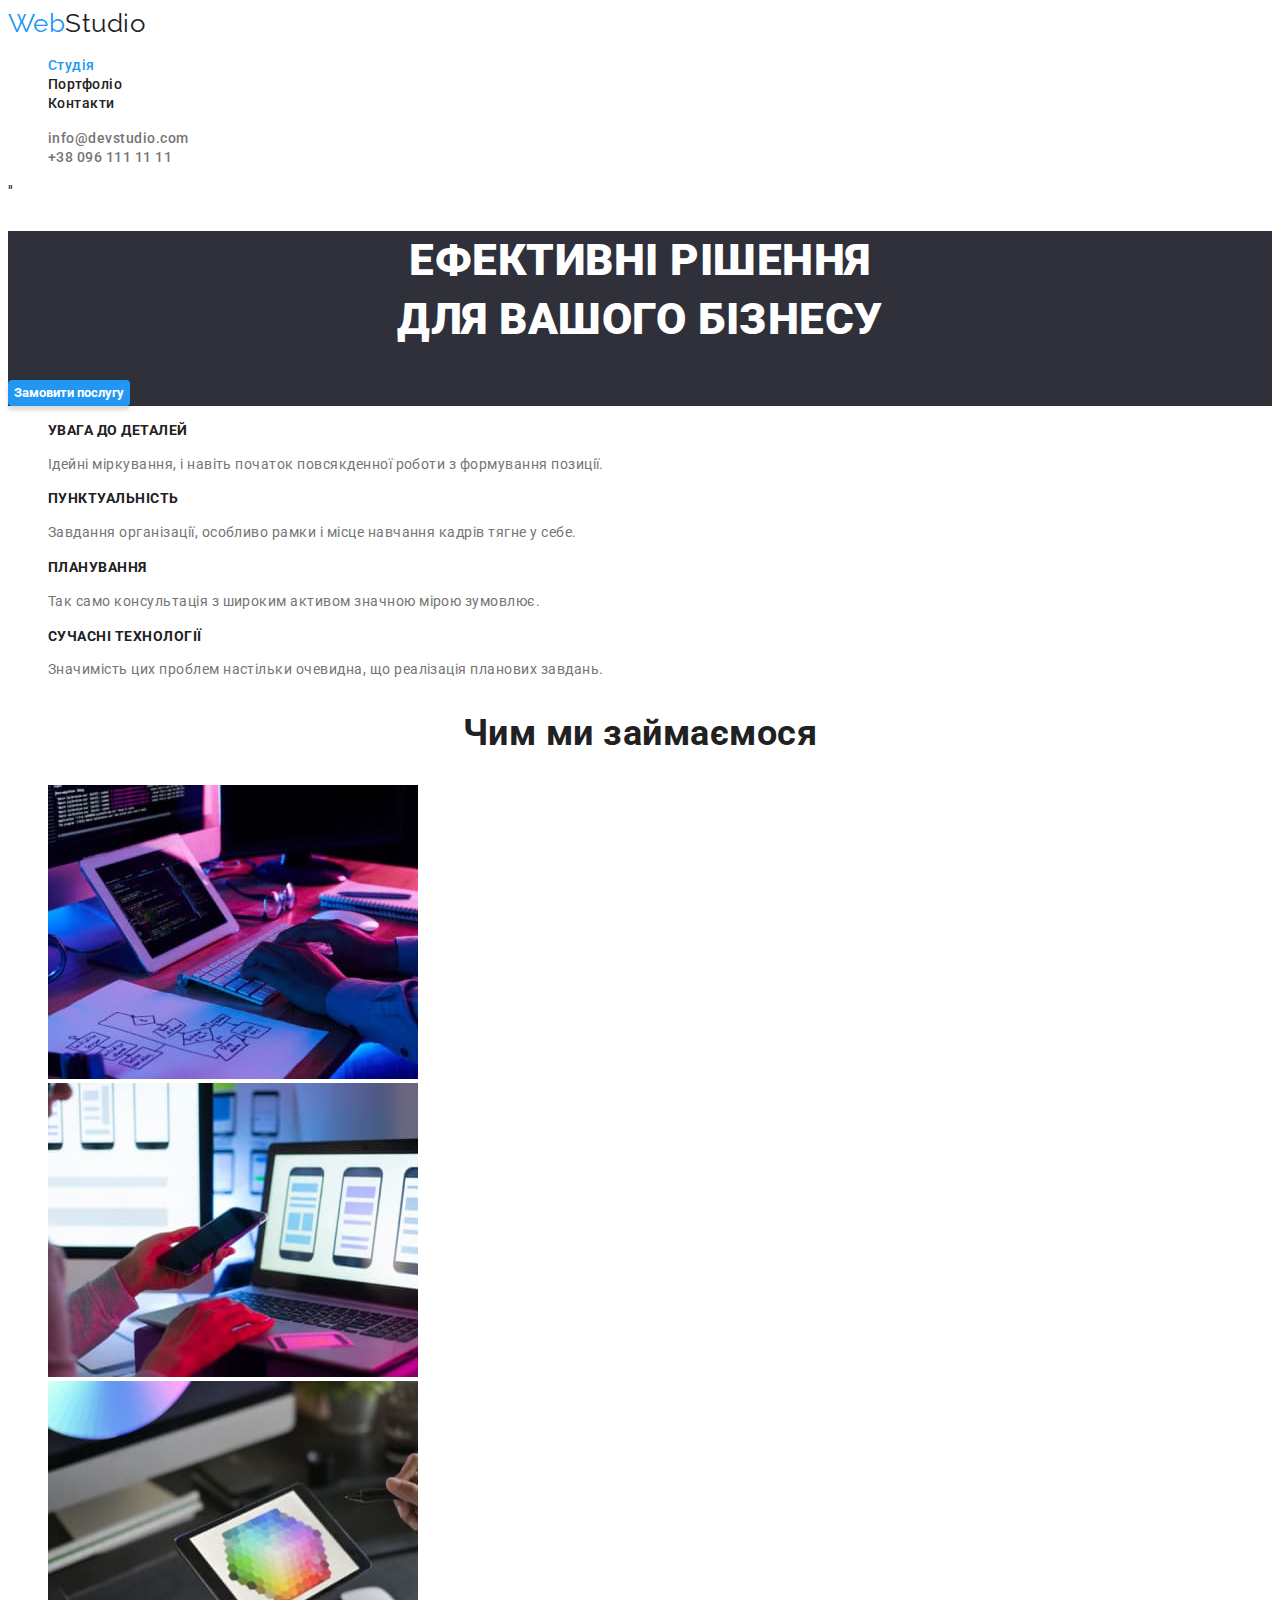
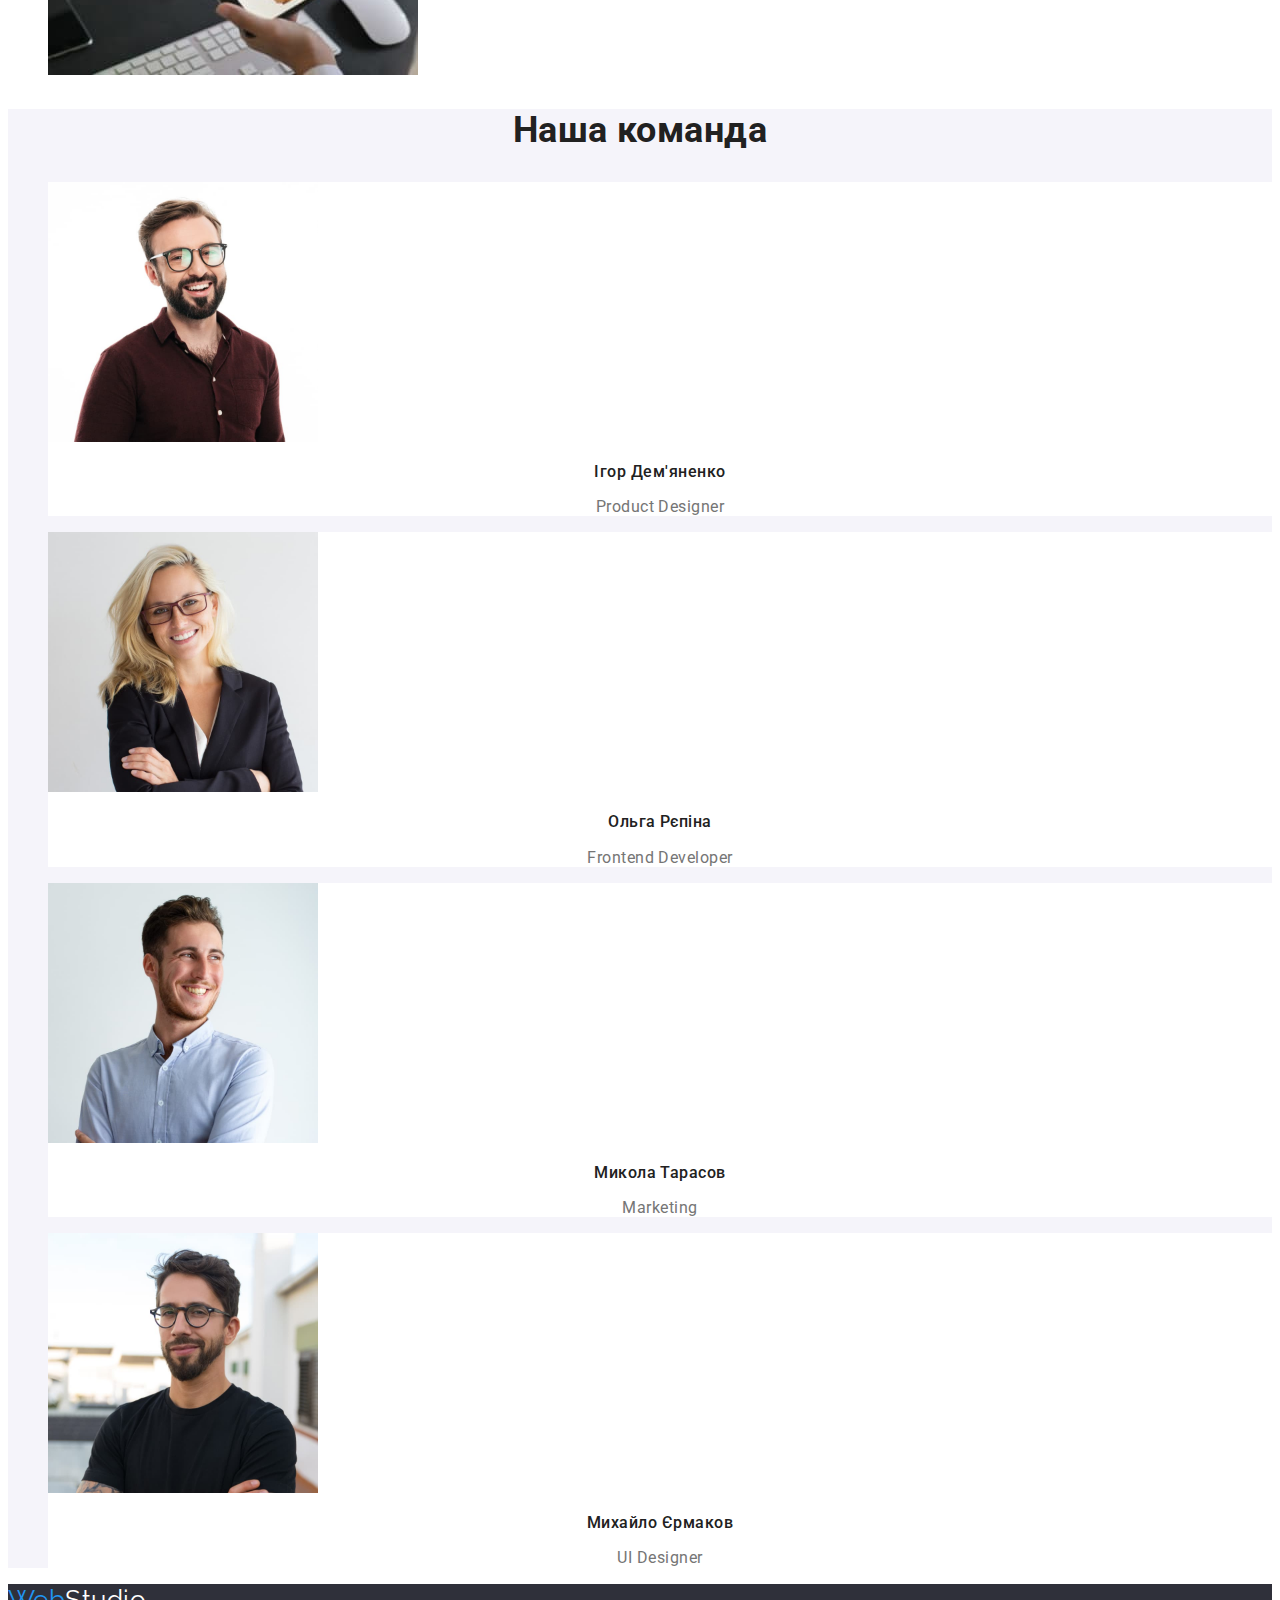
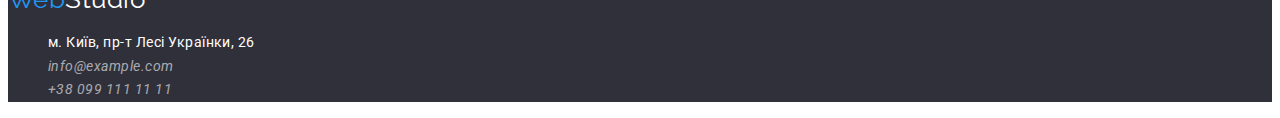
==== index.html @ a00cbc71 "Додає попередньо зроблений проект" ====
<!DOCTYPE html>
<html lang="ua">
<head>
    <meta charset="UTF-8">
    <meta http-equiv="X-UA-Compatible" content="IE=edge">
    <meta name="viewport" content="width=device-width, initial-scale=1.0">
    <title>Document</title>
    <link 
        href="https://fonts.googleapis.com/css2?family=Raleway:wght@700&family=Roboto:wght@400;500;700;900&display=swap" 
        rel="stylesheet">
    <link rel="stylesheet" href="./css/styles.css">
</head>

<body class="page">


    <!--Шапка сайту-->
    <header class="header">

        <nav class="nav">
            <a class="logo" href="./index.html">
                <span class="logo-accent">Web</span>Studio
            </a>

            <ul class="site-nav list">
                <li class="list-item">
                    <a class="link current" href="./index.html">Студія</a>
                </li>
                <li class="list-item">
                    <a class="link" href="./portfolio.html">Портфоліо</a>
                </li >
                <li class="list-item">
                    <a class="link" href="#">Контакти</a>
                </li>
            </ul>
        </nav>


        <ul class="contacts list">
            <li class="list-item"> 
                <a class="link" href="mailto:info@devstudio.com">info@devstudio.com</a> 
            </li>
            <li class="list-item"> 
                <a class="link" href="tel:+380991111111">+38 096 111 11 11</a> 
            </li>
        </ul>

    </header>''


    <!-- Головне -->
    <main>
        

        <!--Ефективні рішення для вашого бізнесу-->
        <section class="main-section">
            <h1 class="main-title">Ефективні рішення<br> 
                для вашого бізнесу
            </h1>
            <button class="button" type="button">Замовити послугу</button>
        </section>

        <!--Наші переваги-->
        <section class="advantages-section">
            <h2 hidden class="section-title">Наші переваги</h2>

            <ul class="advantages-list">
                <li class="list-item">
                    <h3 class="name">УВАГА ДО ДЕТАЛЕЙ</h3>
                    <p class="desc">Ідейні міркування, і навіть початок повсякденної роботи з формування позиції.
                    </p>
                </li>
                <li class="list-item">
                    <h3 class="name">ПУНКТУАЛЬНІСТЬ</h3>
                    <p class="desc">Завдання організації, особливо рамки і місце навчання кадрів тягне у себе.</p>
                </li>
                <li class="list-item">
                    <h3 class="name">ПЛАНУВАННЯ</h3>
                    <p class="desc">Так само консультація з широким активом значною мірою зумовлює.</p>
                </li>
                <li class="list-item">
                    <h3 class="name">СУЧАСНІ ТЕХНОЛОГІЇ</h3>
                    <p class="desc">Значимість цих проблем настільки очевидна, що реалізація планових завдань.</p>
                </li>
            </ul>

        </section>

        <!--Чим ми займаємося-->
        <section class="whatwedo-section">
            <h2 class="section-title">Чим ми займаємося</h2>
            <ul class="list">
                <li class="list-item"> 
                    <img class="img" src="./images/img1.jpg" alt="Руки печатают на клавиатуре" width="370" height="294">
                </li>
                <li class="list-item"> 
                    <img class="img" src="./images/img2.jpg" alt="В руках телефон, ноутбук на столе" width="370" height="294">
                </li>
                <li class="list-item"> 
                    <img class="img" src="./images/img3.jpg" alt="В руках планшет с изображением цветового круга"
                        width="370" height="294">
                </li>
            </ul>
        </section>

        <!--Наша команда-->
        <section class="team-section">
            <h2 class="section-title">Наша команда</h2>
            <ul class="list">
                <li class="list-item">
                    <img class="img" src="./images/img4.jpg" alt="Мужчина в рубашке и очках" width="270" height="260">
                    <h3 class="team-name">Ігор Дем'яненко</h3>
                    <p class="team-position" lang="en">Product Designer</p>
                </li>
                <li class="list-item">
                    <img class="img" src="./images/img5.jpg" alt="Девушка со светлыми волосами, в очках" width="270" height="260">
                    <h3 class="team-name">Ольга Рєпіна</h3>
                    <p class="team-position" lang="en">Frontend Developer</p>
                </li>
                <li class="list-item">
                    <img class="img" src="./images/img6.jpg" alt="Мужчина в светлой рубашке" width="270" height="260">
                    <h3 class="team-name">Микола Тарасов</h3>
                    <p class="team-position" lang="en">Marketing</p>
                </li>
                <li class="list-item">
                    <img class="img" src="./images/img7.jpg" alt="Мужчина с бородой, в черной футболке, в очках"
                        width="270" height="260">
                    <h3 class="team-name">Михайло Єрмаков</h3>
                    <p class="team-position" lang="en">UI Designer</p>
                </li>
            </ul>
        </section>
    </main>

    <!-- Підвал -->
    <footer class="footer">
        <a class="logo" href="./index.html">
            <span class="logo-accent">Web</span>Studio
        </a>
        <address class="contacts-address">
            <ul class="list">
                <li class="list-item">
                    <a class="link map" href="https://goo.gl/maps/CPtrU1FHBa2aNyZL9" target="_blank" rel="noopener noreferrer">м. Київ, пр-т Лесі Українки, 26
                    </a> 
                </li>
                <li class="list-item">
                    <a class="link contact" href="mailto:info@example.com">info@example.com </a> 
                </li>
                <li class="list-item">
                    <a class="link contact" href="tel:+380991111111">+38 099 111 11 11 </a>
                </li>
            </ul>
        </address>

    </footer>

</body>

</html>
---- css/styles.css ----
/* Загальні налаштування */
:root {
    --primary-text-color: #757575;
    --title-text-color: #212121;
    --accent-color: #2196F3;
    --white-color: #ffffff;
    --white-color-transparent: rgba(255, 255, 255, 0.6);
    --primary-bg-color: #ffffff;
    --secondary-bg-color: #2F303A;
    --tertiary-bg-color: #F5F4FA;

}

body {
    background-color: var(--white-color);
    color: var(--title-text-color);
    
    font-family: Roboto, sans-serif;
    letter-spacing: 0.03em;

}

ul {
    list-style: none;
}

/* Шапка сайту */

    /* Лого */
.logo-accent {
    color: var(--accent-color);
    font-family: Raleway, sans-serif;
    font-size: 26px;
    line-height: 1.2;
    text-decoration: none;
}

.nav .logo {
    color: var(--title-text-color);
    font-family: Raleway, sans-serif;
    font-size: 26px;
    line-height: 1.2;    
    text-decoration: none;
}

.footer .logo {
    color: var(--white-color);
    font-family: Raleway, sans-serif;
    font-size: 26px;
    line-height: 1.2;
    text-decoration: none;
}

    /* Посилання */
.site-nav .link.current {
    color: var(--accent-color);
}

.site-nav .link {
    color: var(--title-text-color);

    font-weight: 500;
    font-size: 14px;
    line-height: 1.14;
    text-decoration: none;
}

.contacts .link {
    color: var(--primary-text-color);

    font-weight: 500;
    font-size: 14px;
    line-height: 1.14;
    text-decoration: none;
}

.site-nav .link:hover,
.site-nav .link:focus {
    color: var(--accent-color);

    font-weight: 500;
    font-size: 14px;
    line-height: 1.14;
    text-decoration: none;
}

.contacts .link:hover,
.contacts .link:focus {
    color: var(--accent-color);

    font-weight: 500;
    font-size: 14px;
    line-height: 1.14;
    text-decoration: none;
}


/* Головне */
    
    /* Секція: Ефективні рішення для вашого бізнесу */
.main-section {
    background-color: var(--secondary-bg-color);
}

.main-title {
    color: var(--white-color);
    font-weight: 900;
    font-size: 44px;
    line-height: 1.36;

    text-align: center;
    text-transform: uppercase;
}

        /* Кнопка */
.main-section .button{
    color: var(--white-color);
    background-color: var(--accent-color);
    font-weight: 700;
    line-height: 1.8;
    font-family: inherit;
    
    text-align: center;
    box-shadow: 0px 4px 4px rgba(0, 0, 0, 0.15);
    border: none;
    border-radius: 4px;
}

    /* Заголовки секцій */
.section-title {
    color: var(--title-text-color);
    font-weight: 700;
    font-size: 36px;
    line-height: 1.2;
    text-align: center;

}


/* Секція: Наші переваги */
.advantages-list .name {
    color: var(--title-text-color);
    font-weight: 700;
    font-size: 14px;
    line-height: 1.2;
    text-transform: uppercase;

}

.advantages-list .desc {
    color: var(--primary-text-color);
    font-size: 14px;
    line-height: 1.7;
}

/* Секція: Наша команда */

.team-section {
    background-color: var(--tertiary-bg-color);
}

.team-section .list-item {
    background-color: var(--white-color);
}

.team-name {
    color: var(--title-text-color);
    font-weight: 500;
    font-size: 16px;
    line-height: 1.2; 
    text-align: center;
}

.team-position {
    color: var(--primary-text-color);
    line-height: 1.2;   
    text-align: center;
}

/* Підвал */

.footer {
    background-color: var(--secondary-bg-color);
}


/* Ссылки. Підвал*/

.contacts-address .link.map {
    color: var(--white-color);
    font-style: normal;
    font-size: 14px;
    line-height: 1.7;
    text-decoration: none;
}

.contacts-address .link.map:hover,
.contacts-address .link.map:focus {
    color: var(--accent-color);
    font-style: normal;
    font-size: 14px;
    line-height: 1.7;
    text-decoration: none;
}

.contacts-address .link.contact {
    color: var(--white-color-transparent);
    font-size: 14px;
    line-height: 1.7;
    text-decoration: none;
}

.contacts-address .link.contact:hover,
.contacts-address .link.contact:focus {
    color: var(--accent-color);
    font-size: 14px;
    line-height: 1.7;
    text-decoration: none;
}


/* варіант оформлення посилань

.site-nav .link.current {
    color: var(--accent-color);
}
 
.link.primary {
    color: var(--title-text-color);
}

.link.secondary {
    color: var(--white-color);
}

.link.primary:hover,
.link.primary:focus {
    color: var(--accent-color);
}

.link.secondary:hover,
.link.secondary:focus {
    color: var(--accent-color);
} */


/* Портфоліо */
.filters-list .button {
    color: var(--title-text-color);
    background-color: var(--tertiary-bg-color);
    font-weight: 500;
    line-height: 1.6;
    text-align: center;
    font-family: inherit;
    
    border: none;
    border-radius: 4px;
}
.filters-list .button:hover,
.filters-list .button:focus {
    color: var(--white-color);
    background-color: var(--accent-color);
    font-weight: 500;
    line-height: 1.6;
    text-align: center;
    font-family: inherit;

    border: none;
    border-radius: 4px;
    box-shadow: 0px 3px 1px rgba(0, 0, 0, 0.1), 0px 1px 2px rgba(0, 0, 0, 0.08), 0px 2px 2px rgba(0, 0, 0, 0.12);
}

.projects-list .link {
    text-decoration: none;
}
.projects-list .name {
    color: var(--title-text-color);
    font-weight: 700;
    font-size: 18px;
    line-height: 2;
    letter-spacing: 0.06em;
}

.projects-list .text {
    color: var(--primary-text-color);
    line-height: 1.9;
}
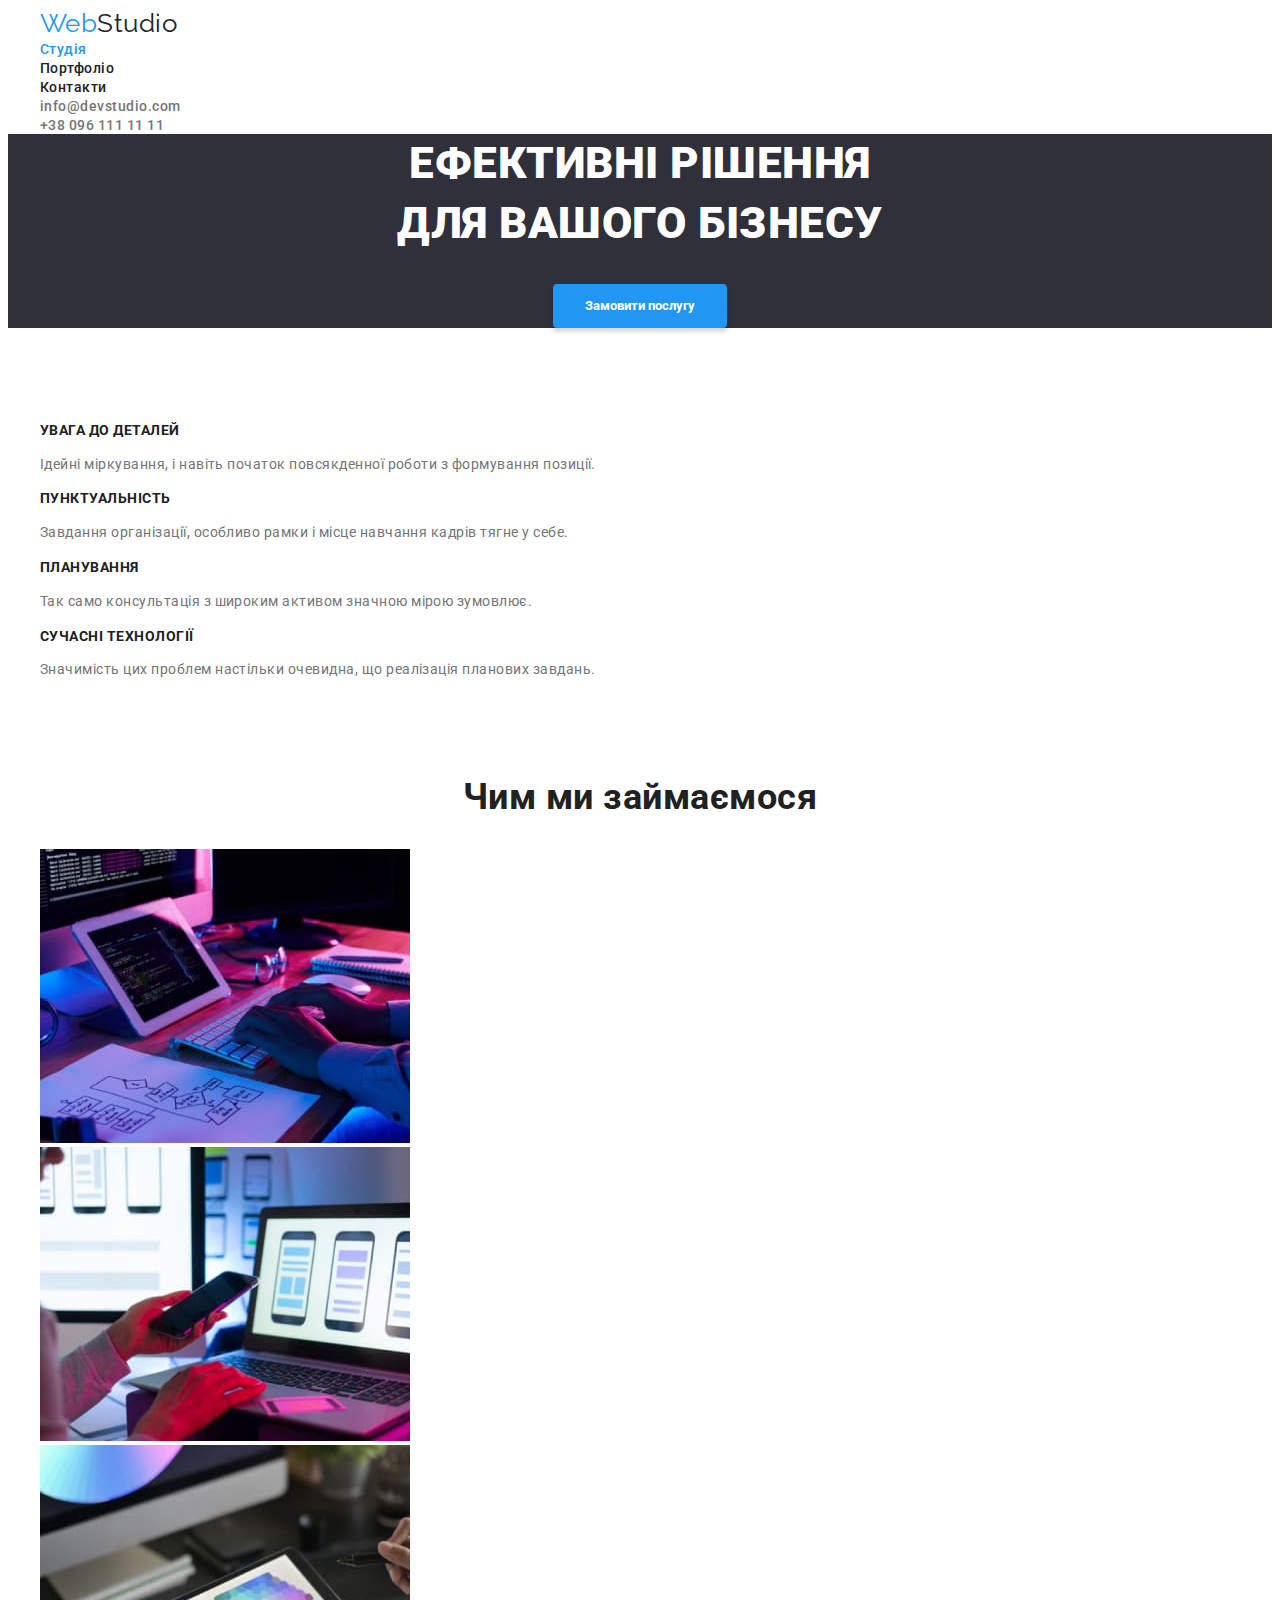
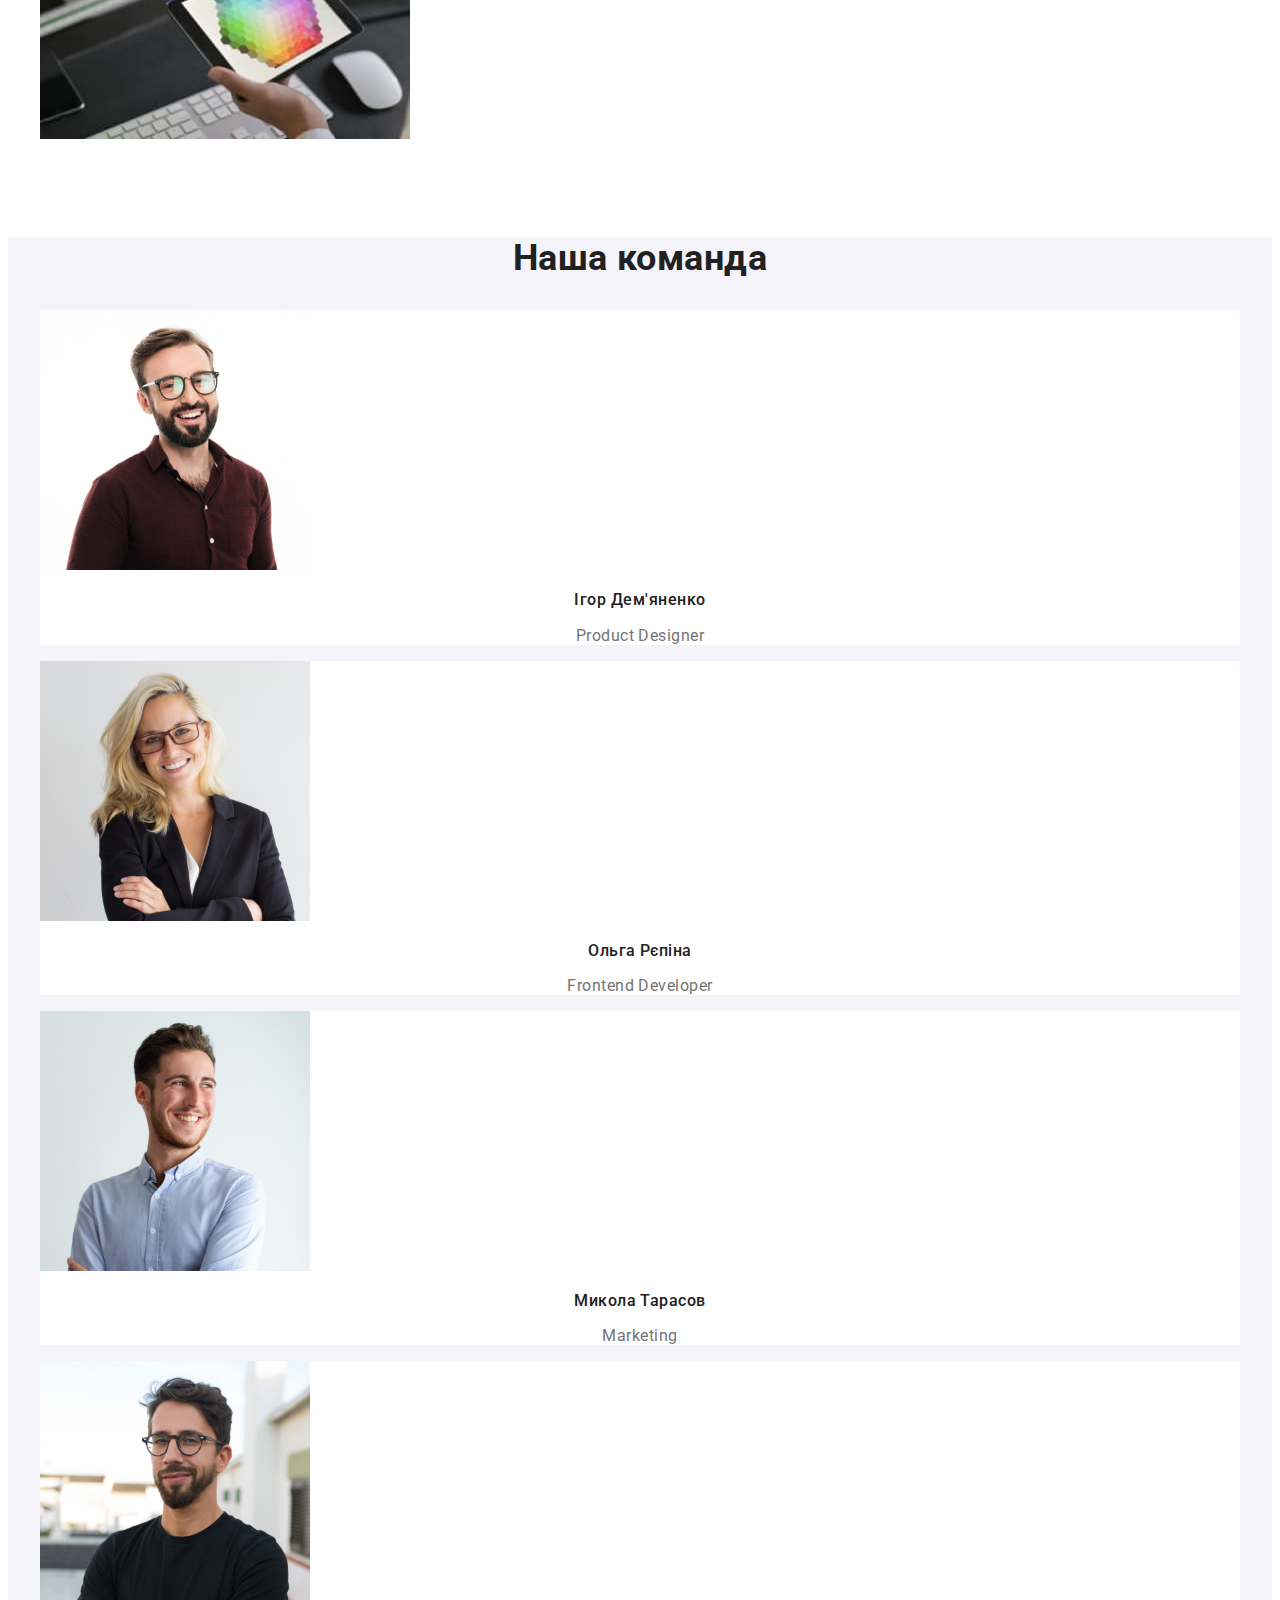
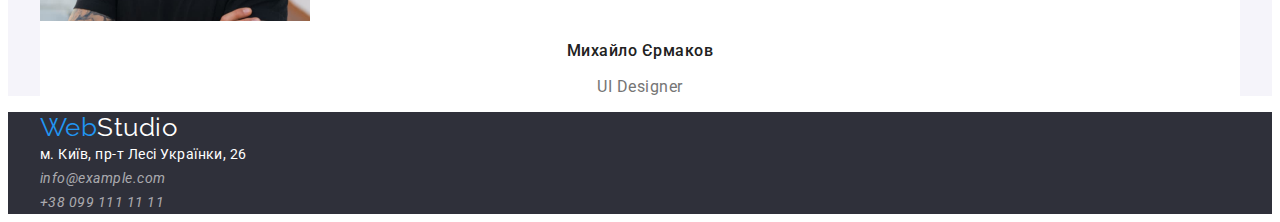
==== commit a33a5c87: "Додає відступи" ====
--- a/index.html
+++ b/index.html
@@ -8,6 +8,7 @@
     <link 
         href="https://fonts.googleapis.com/css2?family=Raleway:wght@700&family=Roboto:wght@400;500;700;900&display=swap" 
         rel="stylesheet">
+    <link rel="stylesheet" href="https://cdnjs.cloudflare.com/ajax/libs/modern-normalize/1.1.0/modern-normalize.min.css" integrity="sha512-wpPYUAdjBVSE4KJnH1VR1HeZfpl1ub8YT/NKx4PuQ5NmX2tKuGu6U/JRp5y+Y8XG2tV+wKQpNHVUX03MfMFn9Q==" crossorigin="anonymous" referrerpolicy="no-referrer" />
     <link rel="stylesheet" href="./css/styles.css">
 </head>
 
@@ -15,142 +16,152 @@
 
 
     <!--Шапка сайту-->
-    <header class="header">
-
-        <nav class="nav">
-            <a class="logo" href="./index.html">
-                <span class="logo-accent">Web</span>Studio
-            </a>
-
-            <ul class="site-nav list">
-                <li class="list-item">
-                    <a class="link current" href="./index.html">Студія</a>
+    <header class="page-header">
+        <div class="container">
+            <nav class="nav">
+                <a class="nav-logo" href="./index.html">
+                    <span class="logo-accent">Web</span>Studio
+                </a>
+    
+                <ul class="site-nav list">
+                    <li class="list-item">
+                        <a class="link current" href="./index.html">Студія</a>
+                    </li>
+                    <li class="list-item">
+                        <a class="link" href="./portfolio.html">Портфоліо</a>
+                    </li >
+                    <li class="list-item">
+                        <a class="link" href="#">Контакти</a>
+                    </li>
+                </ul>
+            </nav>
+    
+    
+            <ul class="contacts list">
+                <li class="list-item"> 
+                    <a class="link" href="mailto:info@devstudio.com">info@devstudio.com</a> 
                 </li>
-                <li class="list-item">
-                    <a class="link" href="./portfolio.html">Портфоліо</a>
-                </li >
-                <li class="list-item">
-                    <a class="link" href="#">Контакти</a>
+                <li class="list-item"> 
+                    <a class="link" href="tel:+380991111111">+38 096 111 11 11</a> 
                 </li>
             </ul>
-        </nav>
+        </div>
 
-
-        <ul class="contacts list">
-            <li class="list-item"> 
-                <a class="link" href="mailto:info@devstudio.com">info@devstudio.com</a> 
-            </li>
-            <li class="list-item"> 
-                <a class="link" href="tel:+380991111111">+38 096 111 11 11</a> 
-            </li>
-        </ul>
-
-    </header>''
+    </header>
 
 
     <!-- Головне -->
     <main>
         
-
         <!--Ефективні рішення для вашого бізнесу-->
         <section class="main-section">
-            <h1 class="main-title">Ефективні рішення<br> 
-                для вашого бізнесу
-            </h1>
-            <button class="button" type="button">Замовити послугу</button>
+            <div class="container">
+                <h1 class="main-title">Ефективні рішення<br> 
+                    для вашого бізнесу
+                </h1>
+                <button class="button" type="button">Замовити послугу</button>
+            </div>
         </section>
 
         <!--Наші переваги-->
         <section class="advantages-section">
-            <h2 hidden class="section-title">Наші переваги</h2>
-
-            <ul class="advantages-list">
-                <li class="list-item">
-                    <h3 class="name">УВАГА ДО ДЕТАЛЕЙ</h3>
-                    <p class="desc">Ідейні міркування, і навіть початок повсякденної роботи з формування позиції.
-                    </p>
-                </li>
-                <li class="list-item">
-                    <h3 class="name">ПУНКТУАЛЬНІСТЬ</h3>
-                    <p class="desc">Завдання організації, особливо рамки і місце навчання кадрів тягне у себе.</p>
-                </li>
-                <li class="list-item">
-                    <h3 class="name">ПЛАНУВАННЯ</h3>
-                    <p class="desc">Так само консультація з широким активом значною мірою зумовлює.</p>
-                </li>
-                <li class="list-item">
-                    <h3 class="name">СУЧАСНІ ТЕХНОЛОГІЇ</h3>
-                    <p class="desc">Значимість цих проблем настільки очевидна, що реалізація планових завдань.</p>
-                </li>
-            </ul>
-
+            <div class="container">
+                <h2 hidden class="section-title">Наші переваги</h2>
+    
+                <ul class="advantages-list">
+                    <li class="list-item">
+                        <h3 class="name">УВАГА ДО ДЕТАЛЕЙ</h3>
+                        <p class="desc">Ідейні міркування, і навіть початок повсякденної роботи з формування позиції.
+                        </p>
+                    </li>
+                    <li class="list-item">
+                        <h3 class="name">ПУНКТУАЛЬНІСТЬ</h3>
+                        <p class="desc">Завдання організації, особливо рамки і місце навчання кадрів тягне у себе.</p>
+                    </li>
+                    <li class="list-item">
+                        <h3 class="name">ПЛАНУВАННЯ</h3>
+                        <p class="desc">Так само консультація з широким активом значною мірою зумовлює.</p>
+                    </li>
+                    <li class="list-item">
+                        <h3 class="name">СУЧАСНІ ТЕХНОЛОГІЇ</h3>
+                        <p class="desc">Значимість цих проблем настільки очевидна, що реалізація планових завдань.</p>
+                    </li>
+                </ul>
+            </div>
+    
         </section>
 
         <!--Чим ми займаємося-->
         <section class="whatwedo-section">
-            <h2 class="section-title">Чим ми займаємося</h2>
-            <ul class="list">
-                <li class="list-item"> 
-                    <img class="img" src="./images/img1.jpg" alt="Руки печатают на клавиатуре" width="370" height="294">
-                </li>
-                <li class="list-item"> 
-                    <img class="img" src="./images/img2.jpg" alt="В руках телефон, ноутбук на столе" width="370" height="294">
-                </li>
-                <li class="list-item"> 
-                    <img class="img" src="./images/img3.jpg" alt="В руках планшет с изображением цветового круга"
-                        width="370" height="294">
-                </li>
-            </ul>
+             <div class="container">
+                <h2 class="section-title">Чим ми займаємося</h2>
+                <ul class="list">
+                    <li class="list-item"> 
+                        <img class="img" src="./images/img1.jpg" alt="Руки печатают на клавиатуре" width="370" height="294">
+                    </li>
+                    <li class="list-item"> 
+                        <img class="img" src="./images/img2.jpg" alt="В руках телефон, ноутбук на столе" width="370" height="294">
+                    </li>
+                    <li class="list-item"> 
+                        <img class="img" src="./images/img3.jpg" alt="В руках планшет с изображением цветового круга"
+                            width="370" height="294">
+                    </li>
+                </ul>
+             </div>   
         </section>
 
         <!--Наша команда-->
         <section class="team-section">
-            <h2 class="section-title">Наша команда</h2>
-            <ul class="list">
-                <li class="list-item">
-                    <img class="img" src="./images/img4.jpg" alt="Мужчина в рубашке и очках" width="270" height="260">
-                    <h3 class="team-name">Ігор Дем'яненко</h3>
-                    <p class="team-position" lang="en">Product Designer</p>
-                </li>
-                <li class="list-item">
-                    <img class="img" src="./images/img5.jpg" alt="Девушка со светлыми волосами, в очках" width="270" height="260">
-                    <h3 class="team-name">Ольга Рєпіна</h3>
-                    <p class="team-position" lang="en">Frontend Developer</p>
-                </li>
-                <li class="list-item">
-                    <img class="img" src="./images/img6.jpg" alt="Мужчина в светлой рубашке" width="270" height="260">
-                    <h3 class="team-name">Микола Тарасов</h3>
-                    <p class="team-position" lang="en">Marketing</p>
-                </li>
-                <li class="list-item">
-                    <img class="img" src="./images/img7.jpg" alt="Мужчина с бородой, в черной футболке, в очках"
-                        width="270" height="260">
-                    <h3 class="team-name">Михайло Єрмаков</h3>
-                    <p class="team-position" lang="en">UI Designer</p>
-                </li>
-            </ul>
+            <div class="container">
+                <h2 class="section-title">Наша команда</h2>
+                <ul class="list">
+                    <li class="list-item">
+                        <img class="img" src="./images/img4.jpg" alt="Мужчина в рубашке и очках" width="270" height="260">
+                        <h3 class="team-name">Ігор Дем'яненко</h3>
+                        <p class="team-position" lang="en">Product Designer</p>
+                    </li>
+                    <li class="list-item">
+                        <img class="img" src="./images/img5.jpg" alt="Девушка со светлыми волосами, в очках" width="270" height="260">
+                        <h3 class="team-name">Ольга Рєпіна</h3>
+                        <p class="team-position" lang="en">Frontend Developer</p>
+                    </li>
+                    <li class="list-item">
+                        <img class="img" src="./images/img6.jpg" alt="Мужчина в светлой рубашке" width="270" height="260">
+                        <h3 class="team-name">Микола Тарасов</h3>
+                        <p class="team-position" lang="en">Marketing</p>
+                    </li>
+                    <li class="list-item">
+                        <img class="img" src="./images/img7.jpg" alt="Мужчина с бородой, в черной футболке, в очках"
+                            width="270" height="260">
+                        <h3 class="team-name">Михайло Єрмаков</h3>
+                        <p class="team-position" lang="en">UI Designer</p>
+                    </li>
+                </ul>
+            </div>
         </section>
     </main>
 
     <!-- Підвал -->
-    <footer class="footer">
-        <a class="logo" href="./index.html">
-            <span class="logo-accent">Web</span>Studio
-        </a>
-        <address class="contacts-address">
-            <ul class="list">
-                <li class="list-item">
-                    <a class="link map" href="https://goo.gl/maps/CPtrU1FHBa2aNyZL9" target="_blank" rel="noopener noreferrer">м. Київ, пр-т Лесі Українки, 26
-                    </a> 
-                </li>
-                <li class="list-item">
-                    <a class="link contact" href="mailto:info@example.com">info@example.com </a> 
-                </li>
-                <li class="list-item">
-                    <a class="link contact" href="tel:+380991111111">+38 099 111 11 11 </a>
-                </li>
-            </ul>
-        </address>
+    <footer class="page-footer">
+        <div class="container">
+            <a class="footer-logo" href="./index.html">
+                <span class="logo-accent">Web</span>Studio
+            </a>
+            <address class="contacts-address">
+                <ul class="list">
+                    <li class="list-item">
+                        <a class="link map" href="https://goo.gl/maps/CPtrU1FHBa2aNyZL9" target="_blank" rel="noopener noreferrer">м. Київ, пр-т Лесі Українки, 26
+                        </a> 
+                    </li>
+                    <li class="list-item">
+                        <a class="link contact" href="mailto:info@example.com">info@example.com </a> 
+                    </li>
+                    <li class="list-item">
+                        <a class="link contact" href="tel:+380991111111">+38 099 111 11 11 </a>
+                    </li>
+                </ul>
+            </address>
+        </div>
 
     </footer>
 
--- a/css/styles.css
+++ b/css/styles.css
@@ -22,6 +22,8 @@
 
 ul {
     list-style: none;
+    margin: 0;
+    padding: 0;
 }
 
 /* Шапка сайту */
@@ -35,7 +37,7 @@
     text-decoration: none;
 }
 
-.nav .logo {
+.nav-logo {
     color: var(--title-text-color);
     font-family: Raleway, sans-serif;
     font-size: 26px;
@@ -43,13 +45,14 @@
     text-decoration: none;
 }
 
-.footer .logo {
+.footer-logo {
     color: var(--white-color);
     font-family: Raleway, sans-serif;
     font-size: 26px;
     line-height: 1.2;
     text-decoration: none;
 }
+
 
     /* Посилання */
 .site-nav .link.current {
@@ -100,9 +103,15 @@
     /* Секція: Ефективні рішення для вашого бізнесу */
 .main-section {
     background-color: var(--secondary-bg-color);
+    text-align: center;
+    margin-top: 0;
+    margin-bottom: 94px;
 }
 
 .main-title {
+    margin-top: 0;
+    margin-bottom: 30px;
+
     color: var(--white-color);
     font-weight: 900;
     font-size: 44px;
@@ -114,13 +123,14 @@
 
         /* Кнопка */
 .main-section .button{
+    display: inline-block;
     color: var(--white-color);
     background-color: var(--accent-color);
     font-weight: 700;
     line-height: 1.8;
     font-family: inherit;
     
-    text-align: center;
+    padding: 10px 32px;
     box-shadow: 0px 4px 4px rgba(0, 0, 0, 0.15);
     border: none;
     border-radius: 4px;
@@ -138,6 +148,12 @@
 
 
 /* Секція: Наші переваги */
+
+.advantages-section {
+    margin-top: 0;
+    margin-bottom: 94px;
+}
+
 .advantages-list .name {
     color: var(--title-text-color);
     font-weight: 700;
@@ -151,6 +167,13 @@
     color: var(--primary-text-color);
     font-size: 14px;
     line-height: 1.7;
+}
+
+/* Секція: Чим ми займаємося */
+
+.whatwedo-section {
+    margin-top: 0;
+    margin-bottom: 94px;
 }
 
 /* Секція: Наша команда */
@@ -179,10 +202,10 @@
 
 /* Підвал */
 
-.footer {
+
+.page-footer {
     background-color: var(--secondary-bg-color);
 }
-
 
 /* Ссылки. Підвал*/
 
@@ -246,6 +269,7 @@
 
 /* Портфоліо */
 .filters-list .button {
+    display: inline-block;
     color: var(--title-text-color);
     background-color: var(--tertiary-bg-color);
     font-weight: 500;
@@ -253,11 +277,13 @@
     text-align: center;
     font-family: inherit;
     
+    padding: 6px 22px;
     border: none;
     border-radius: 4px;
 }
 .filters-list .button:hover,
 .filters-list .button:focus {
+    display: inline-block;
     color: var(--white-color);
     background-color: var(--accent-color);
     font-weight: 500;
@@ -265,6 +291,7 @@
     text-align: center;
     font-family: inherit;
 
+    padding: 6px 22px;
     border: none;
     border-radius: 4px;
     box-shadow: 0px 3px 1px rgba(0, 0, 0, 0.1), 0px 1px 2px rgba(0, 0, 0, 0.08), 0px 2px 2px rgba(0, 0, 0, 0.12);
@@ -284,4 +311,12 @@
 .projects-list .text {
     color: var(--primary-text-color);
     line-height: 1.9;
+}
+
+
+.container {
+    width: 1200px;
+    padding-left: 15px;
+    padding-right: 15px;
+    margin: 0 auto;
 }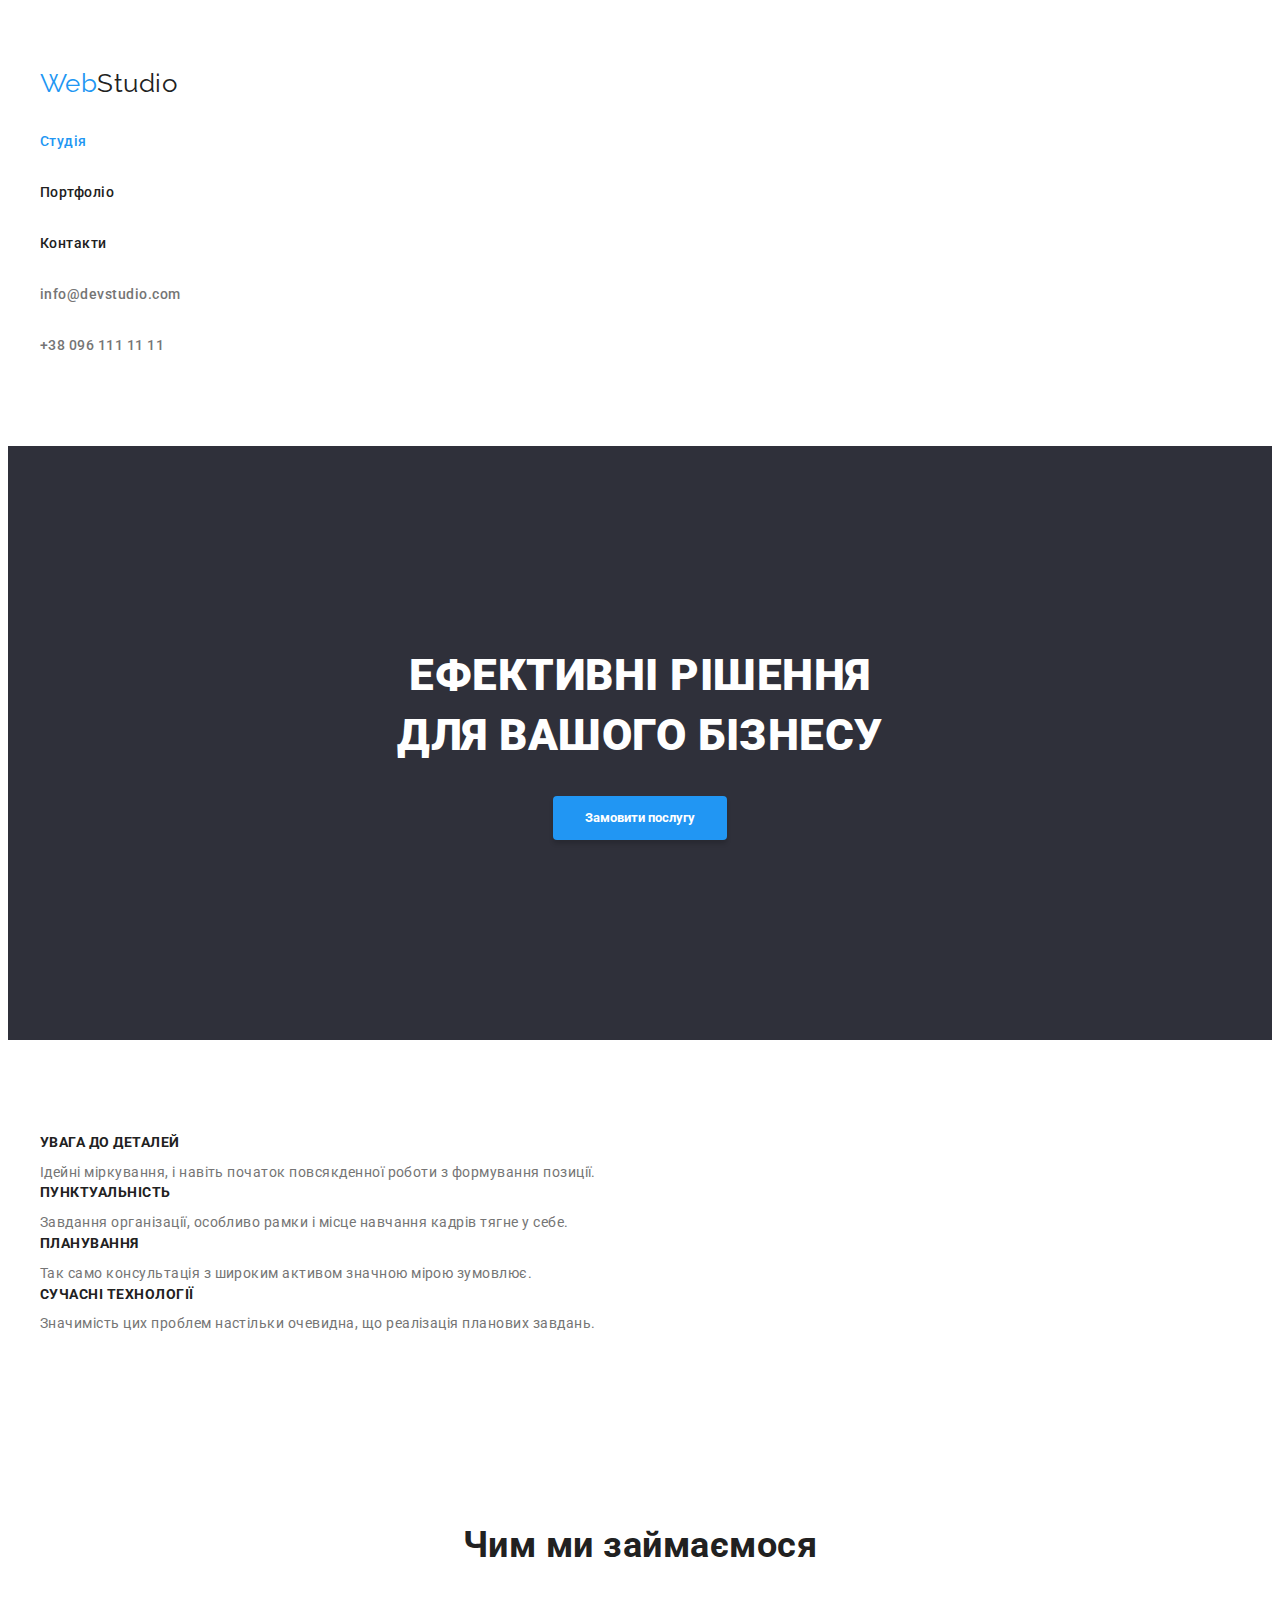
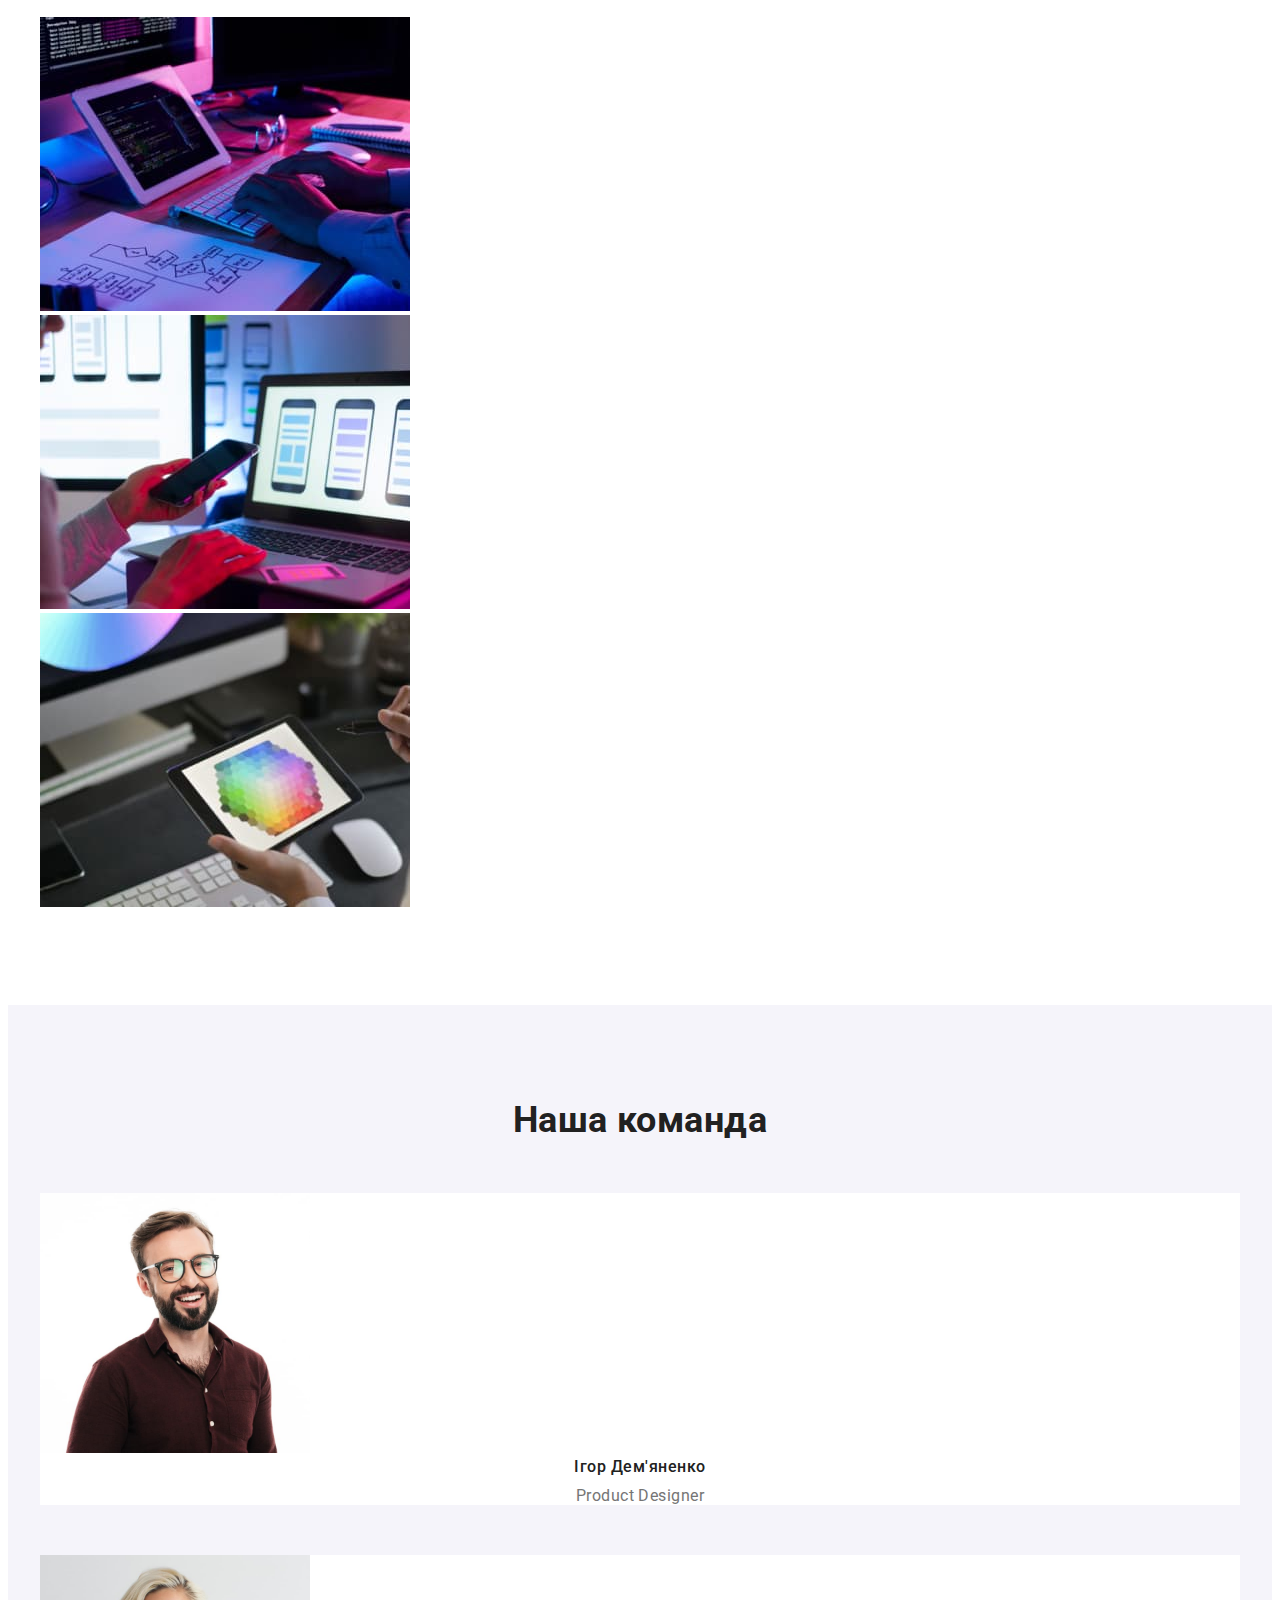
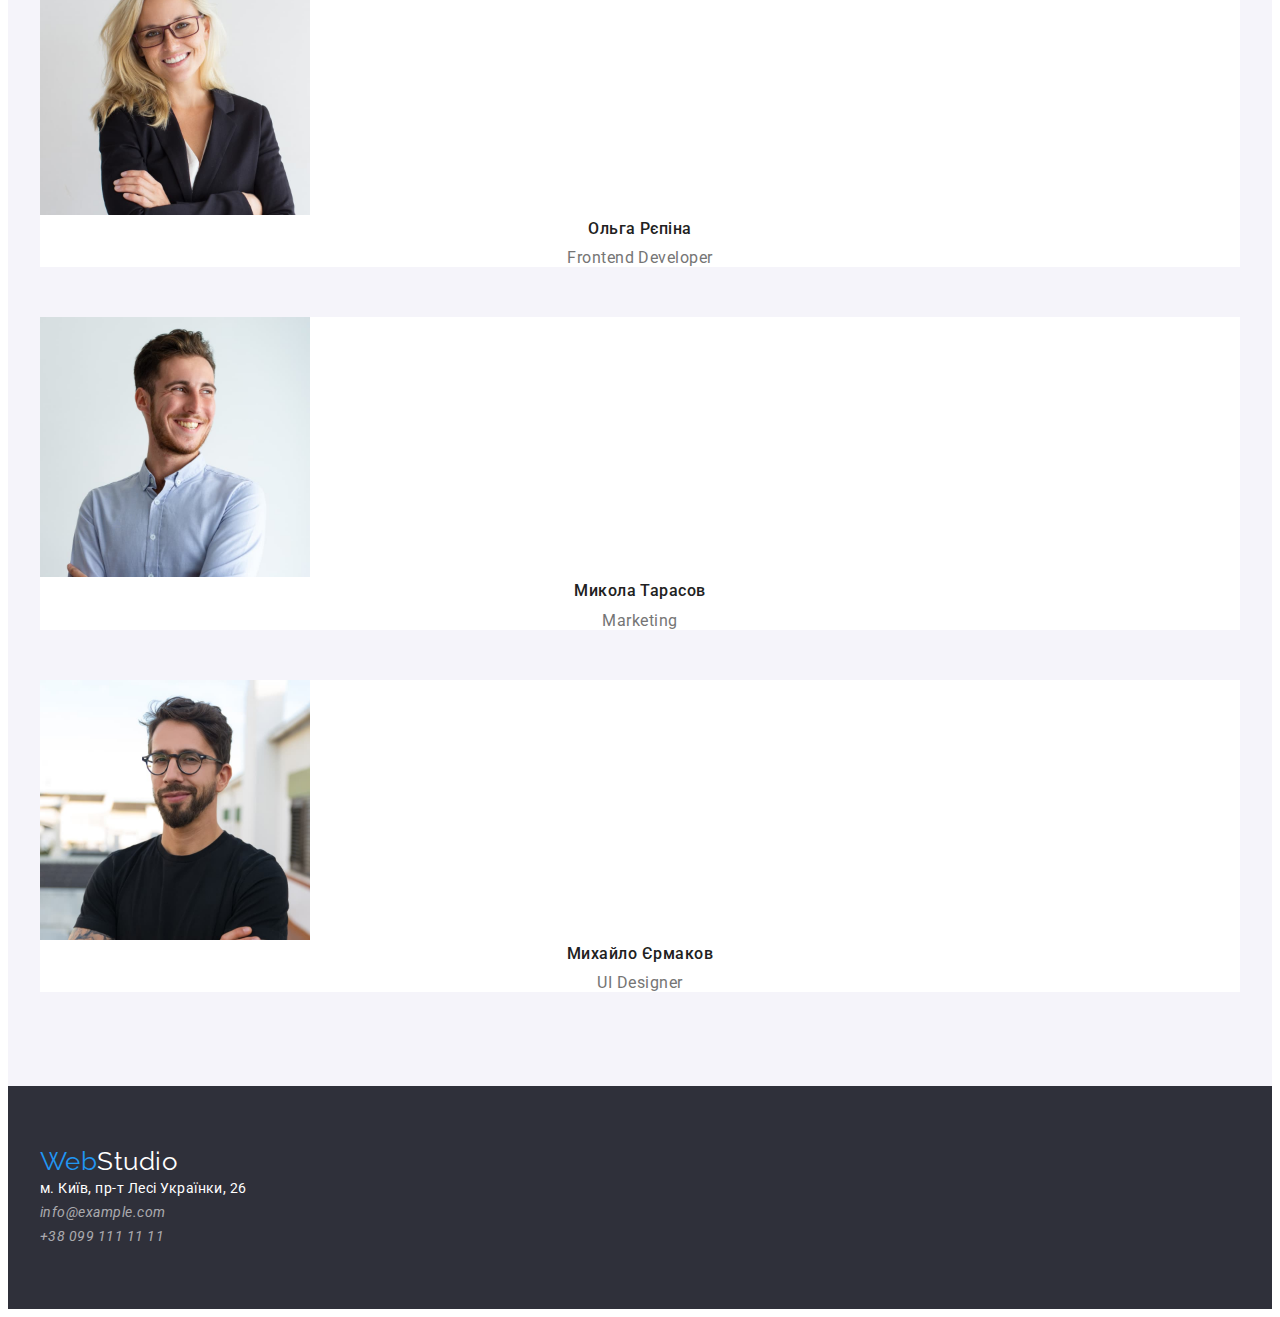
==== commit f6a777fa: "Додає відступи" ====
--- a/index.html
+++ b/index.html
@@ -64,7 +64,7 @@
         </section>
 
         <!--Наші переваги-->
-        <section class="advantages-section">
+        <section class="advantages-section section">
             <div class="container">
                 <h2 hidden class="section-title">Наші переваги</h2>
     
@@ -92,7 +92,7 @@
         </section>
 
         <!--Чим ми займаємося-->
-        <section class="whatwedo-section">
+        <section class="whatwedo-section section">
              <div class="container">
                 <h2 class="section-title">Чим ми займаємося</h2>
                 <ul class="list">
@@ -111,7 +111,7 @@
         </section>
 
         <!--Наша команда-->
-        <section class="team-section">
+        <section class="team-section section">
             <div class="container">
                 <h2 class="section-title">Наша команда</h2>
                 <ul class="list">
--- a/css/styles.css
+++ b/css/styles.css
@@ -19,7 +19,16 @@
     letter-spacing: 0.03em;
 
 }
-
+h1,
+h2,
+h3,
+h4,
+h5,
+h6,
+p {
+    margin-top: 0;
+    margin-bottom: 0;
+}
 ul {
     list-style: none;
     margin: 0;
@@ -29,6 +38,11 @@
 /* Шапка сайту */
 
     /* Лого */
+.page-header {
+    padding: 60px 0px 60px 0px ;
+
+}
+
 .logo-accent {
     color: var(--accent-color);
     font-family: Raleway, sans-serif;
@@ -46,6 +60,8 @@
 }
 
 .footer-logo {
+    margin-bottom: 20px;
+
     color: var(--white-color);
     font-family: Raleway, sans-serif;
     font-size: 26px;
@@ -55,6 +71,11 @@
 
 
     /* Посилання */
+.site-nav .list-item {
+    margin-top: 32px;
+    margin-bottom: 32px;
+}
+
 .site-nav .link.current {
     color: var(--accent-color);
 }
@@ -66,6 +87,11 @@
     font-size: 14px;
     line-height: 1.14;
     text-decoration: none;
+}
+
+.contacts .list-item {
+    margin-top: 32px;
+    margin-bottom: 32px;
 }
 
 .contacts .link {
@@ -102,10 +128,13 @@
     
     /* Секція: Ефективні рішення для вашого бізнесу */
 .main-section {
+    padding-top: 200px;
+    padding-bottom: 200px;
+
     background-color: var(--secondary-bg-color);
     text-align: center;
     margin-top: 0;
-    margin-bottom: 94px;
+
 }
 
 .main-title {
@@ -123,6 +152,7 @@
 
         /* Кнопка */
 .main-section .button{
+    margin: 0;
     display: inline-block;
     color: var(--white-color);
     background-color: var(--accent-color);
@@ -150,8 +180,6 @@
 /* Секція: Наші переваги */
 
 .advantages-section {
-    margin-top: 0;
-    margin-bottom: 94px;
 }
 
 .advantages-list .name {
@@ -164,6 +192,9 @@
 }
 
 .advantages-list .desc {
+    margin-top: 10px;
+    margin-bottom: 0;
+
     color: var(--primary-text-color);
     font-size: 14px;
     line-height: 1.7;
@@ -172,17 +203,26 @@
 /* Секція: Чим ми займаємося */
 
 .whatwedo-section {
-    margin-top: 0;
-    margin-bottom: 94px;
+
+}
+
+.whatwedo-section .section-title {
+    margin-bottom: 50px;
 }
 
 /* Секція: Наша команда */
+
+.team-section .section-title {
+    margin-bottom: 50px;
+}
 
 .team-section {
     background-color: var(--tertiary-bg-color);
 }
 
 .team-section .list-item {
+    margin-top: 50px;
+    margin-bottom: 0;
     background-color: var(--white-color);
 }
 
@@ -192,6 +232,8 @@
     font-size: 16px;
     line-height: 1.2; 
     text-align: center;
+
+    margin-bottom: 10px;
 }
 
 .team-position {
@@ -205,6 +247,7 @@
 
 .page-footer {
     background-color: var(--secondary-bg-color);
+    padding: 60px 0px 60px 0px ;
 }
 
 /* Ссылки. Підвал*/
@@ -240,6 +283,8 @@
     line-height: 1.7;
     text-decoration: none;
 }
+
+
 
 
 /* варіант оформлення посилань
@@ -319,4 +364,12 @@
     padding-left: 15px;
     padding-right: 15px;
     margin: 0 auto;
-}+}
+
+.section {
+    padding-top: 94px;
+    padding-bottom: 94px;
+}
+
+.section.benefits {
+    padding-bottom: 0;}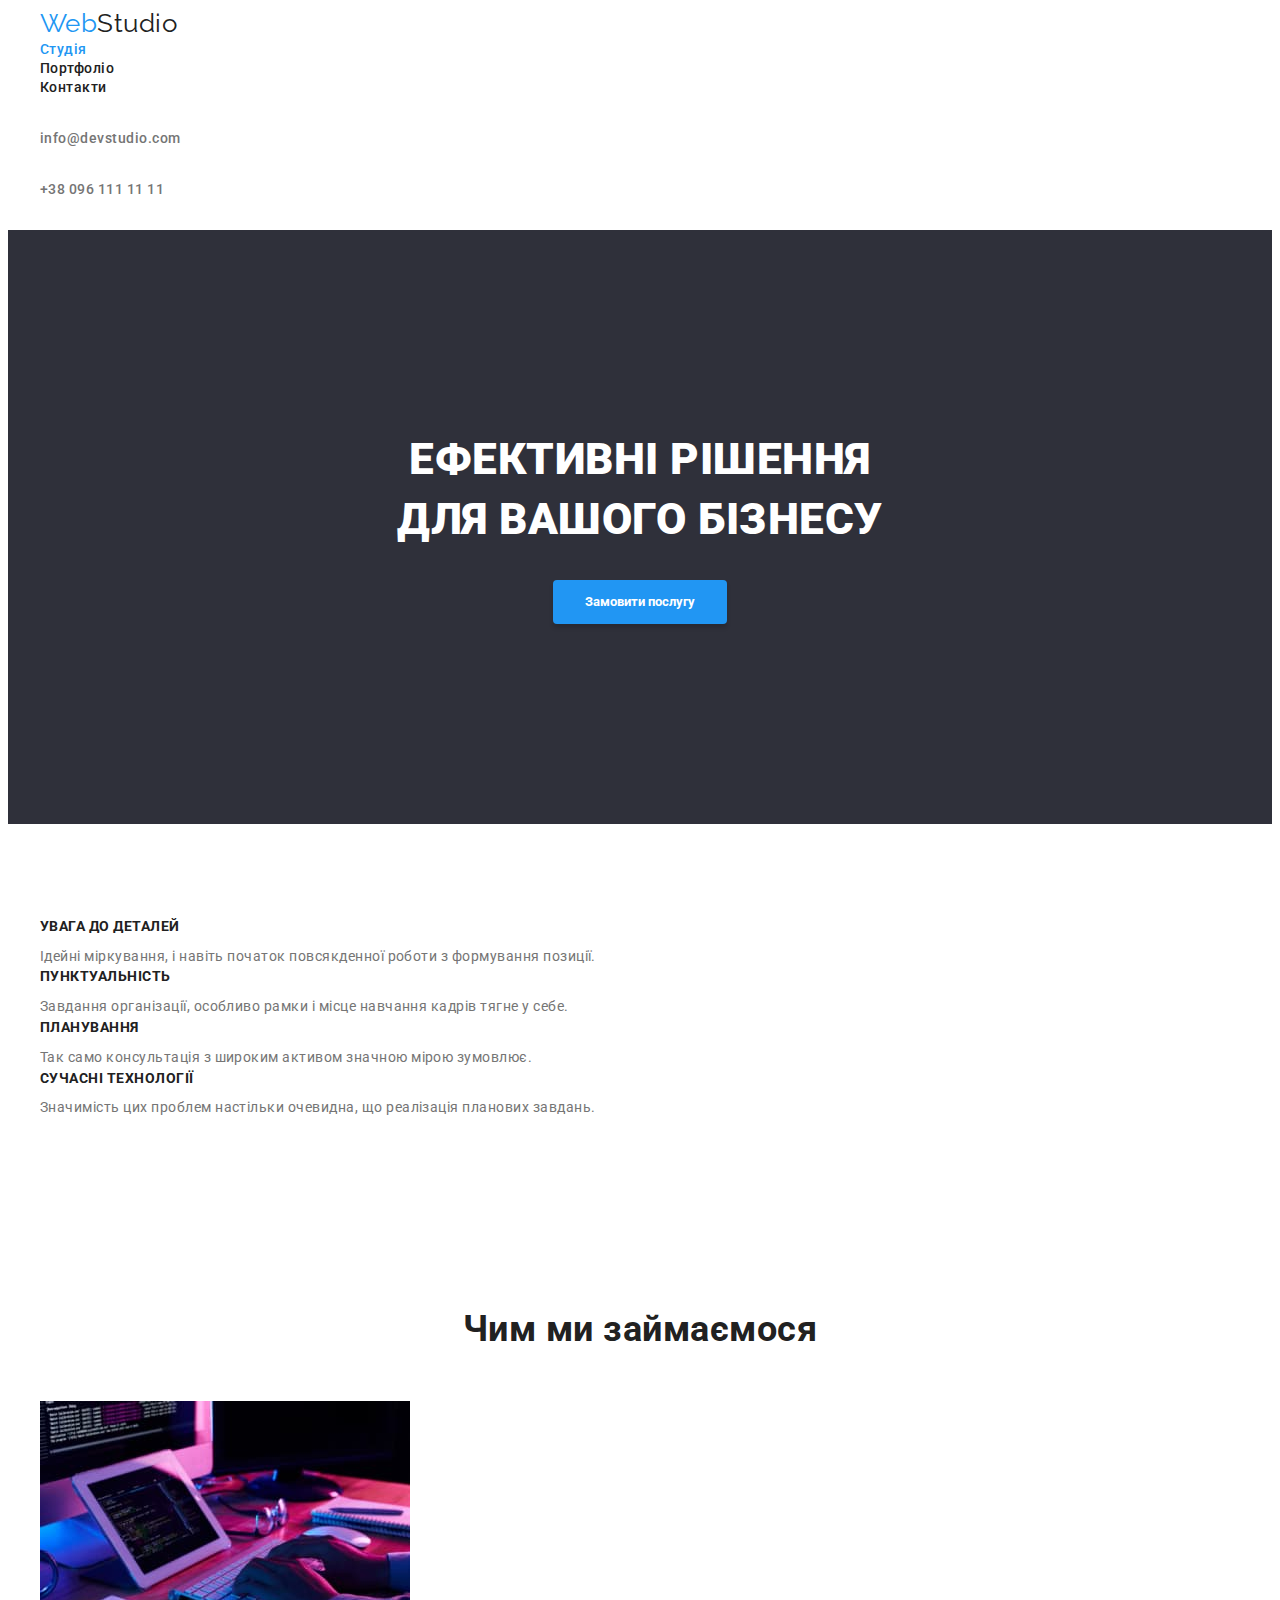
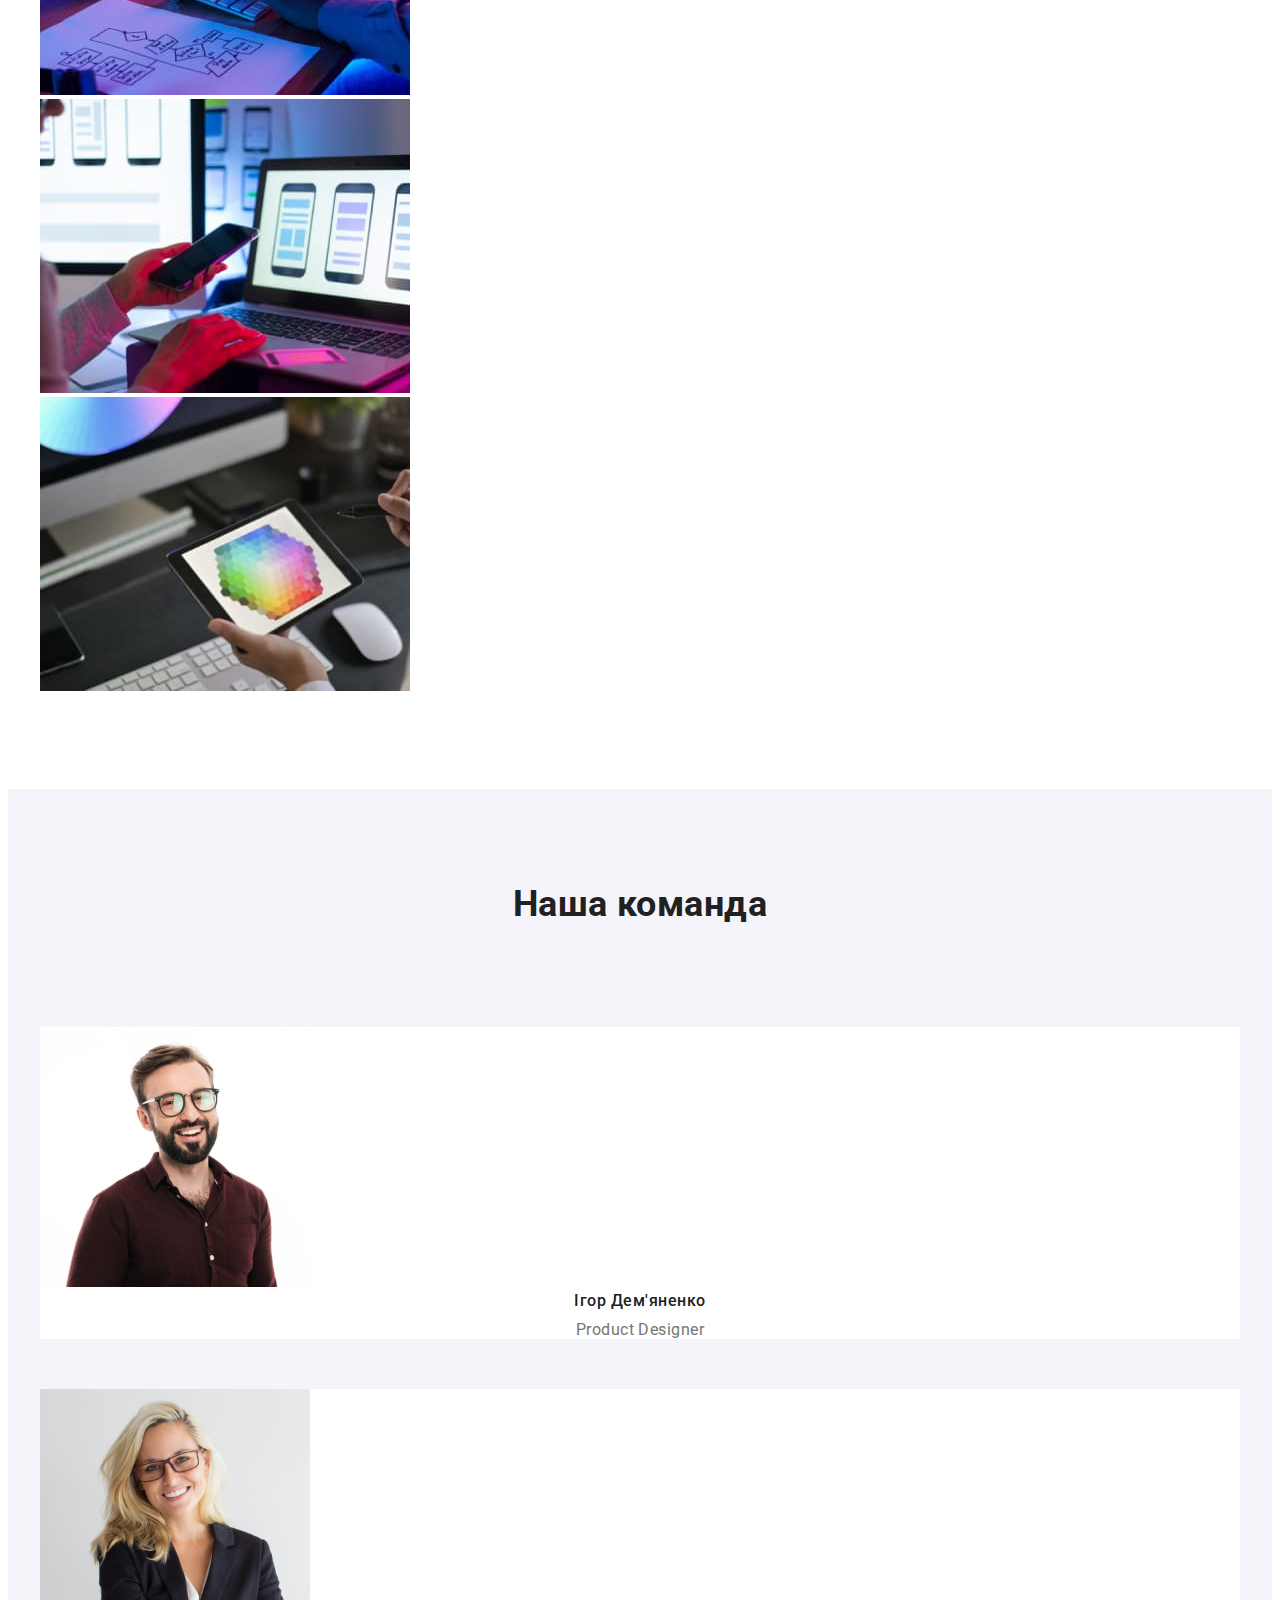
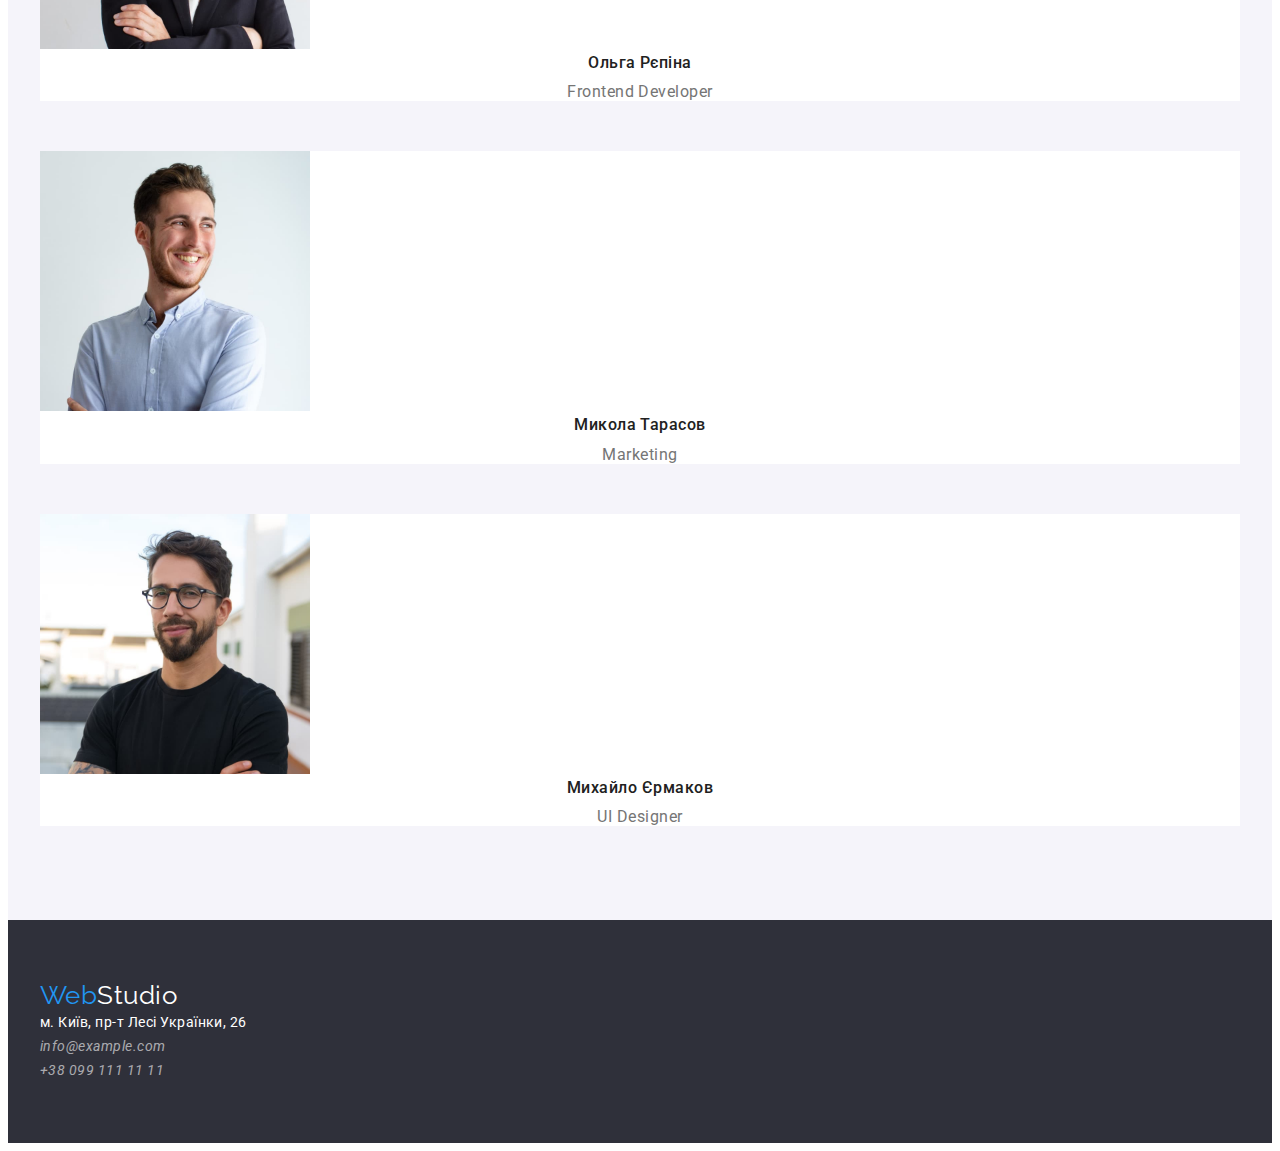
==== commit a5df1cf0: "Щось змінює" ====
--- a/index.html
+++ b/index.html
@@ -64,7 +64,7 @@
         </section>
 
         <!--Наші переваги-->
-        <section class="advantages-section section">
+        <section class="section advantages">
             <div class="container">
                 <h2 hidden class="section-title">Наші переваги</h2>
     
@@ -92,7 +92,7 @@
         </section>
 
         <!--Чим ми займаємося-->
-        <section class="whatwedo-section section">
+        <section class="section whatwedo">
              <div class="container">
                 <h2 class="section-title">Чим ми займаємося</h2>
                 <ul class="list">
@@ -111,7 +111,7 @@
         </section>
 
         <!--Наша команда-->
-        <section class="team-section section">
+        <section class="section team">
             <div class="container">
                 <h2 class="section-title">Наша команда</h2>
                 <ul class="list">
--- a/css/styles.css
+++ b/css/styles.css
@@ -38,10 +38,6 @@
 /* Шапка сайту */
 
     /* Лого */
-.page-header {
-    padding: 60px 0px 60px 0px ;
-
-}
 
 .logo-accent {
     color: var(--accent-color);
@@ -52,6 +48,9 @@
 }
 
 .nav-logo {
+    margin-top: 24px;
+    margin-bottom: 25px;
+
     color: var(--title-text-color);
     font-family: Raleway, sans-serif;
     font-size: 26px;
@@ -71,10 +70,7 @@
 
 
     /* Посилання */
-.site-nav .list-item {
-    margin-top: 32px;
-    margin-bottom: 32px;
-}
+
 
 .site-nav .link.current {
     color: var(--accent-color);
@@ -202,25 +198,13 @@
 
 /* Секція: Чим ми займаємося */
 
-.whatwedo-section {
-
-}
-
-.whatwedo-section .section-title {
-    margin-bottom: 50px;
-}
-
 /* Секція: Наша команда */
 
-.team-section .section-title {
-    margin-bottom: 50px;
-}
-
-.team-section {
+.section.team {
     background-color: var(--tertiary-bg-color);
 }
 
-.team-section .list-item {
+.section.team .list-item {
     margin-top: 50px;
     margin-bottom: 0;
     background-color: var(--white-color);
@@ -285,31 +269,6 @@
 }
 
 
-
-
-/* варіант оформлення посилань
-
-.site-nav .link.current {
-    color: var(--accent-color);
-}
- 
-.link.primary {
-    color: var(--title-text-color);
-}
-
-.link.secondary {
-    color: var(--white-color);
-}
-
-.link.primary:hover,
-.link.primary:focus {
-    color: var(--accent-color);
-}
-
-.link.secondary:hover,
-.link.secondary:focus {
-    color: var(--accent-color);
-} */
 
 
 /* Портфоліо */
@@ -371,5 +330,10 @@
     padding-bottom: 94px;
 }
 
-.section.benefits {
-    padding-bottom: 0;}+.section.nopadding {
+    padding-bottom: 0;
+}
+
+.section-title {
+    padding-bottom: 50px;
+}
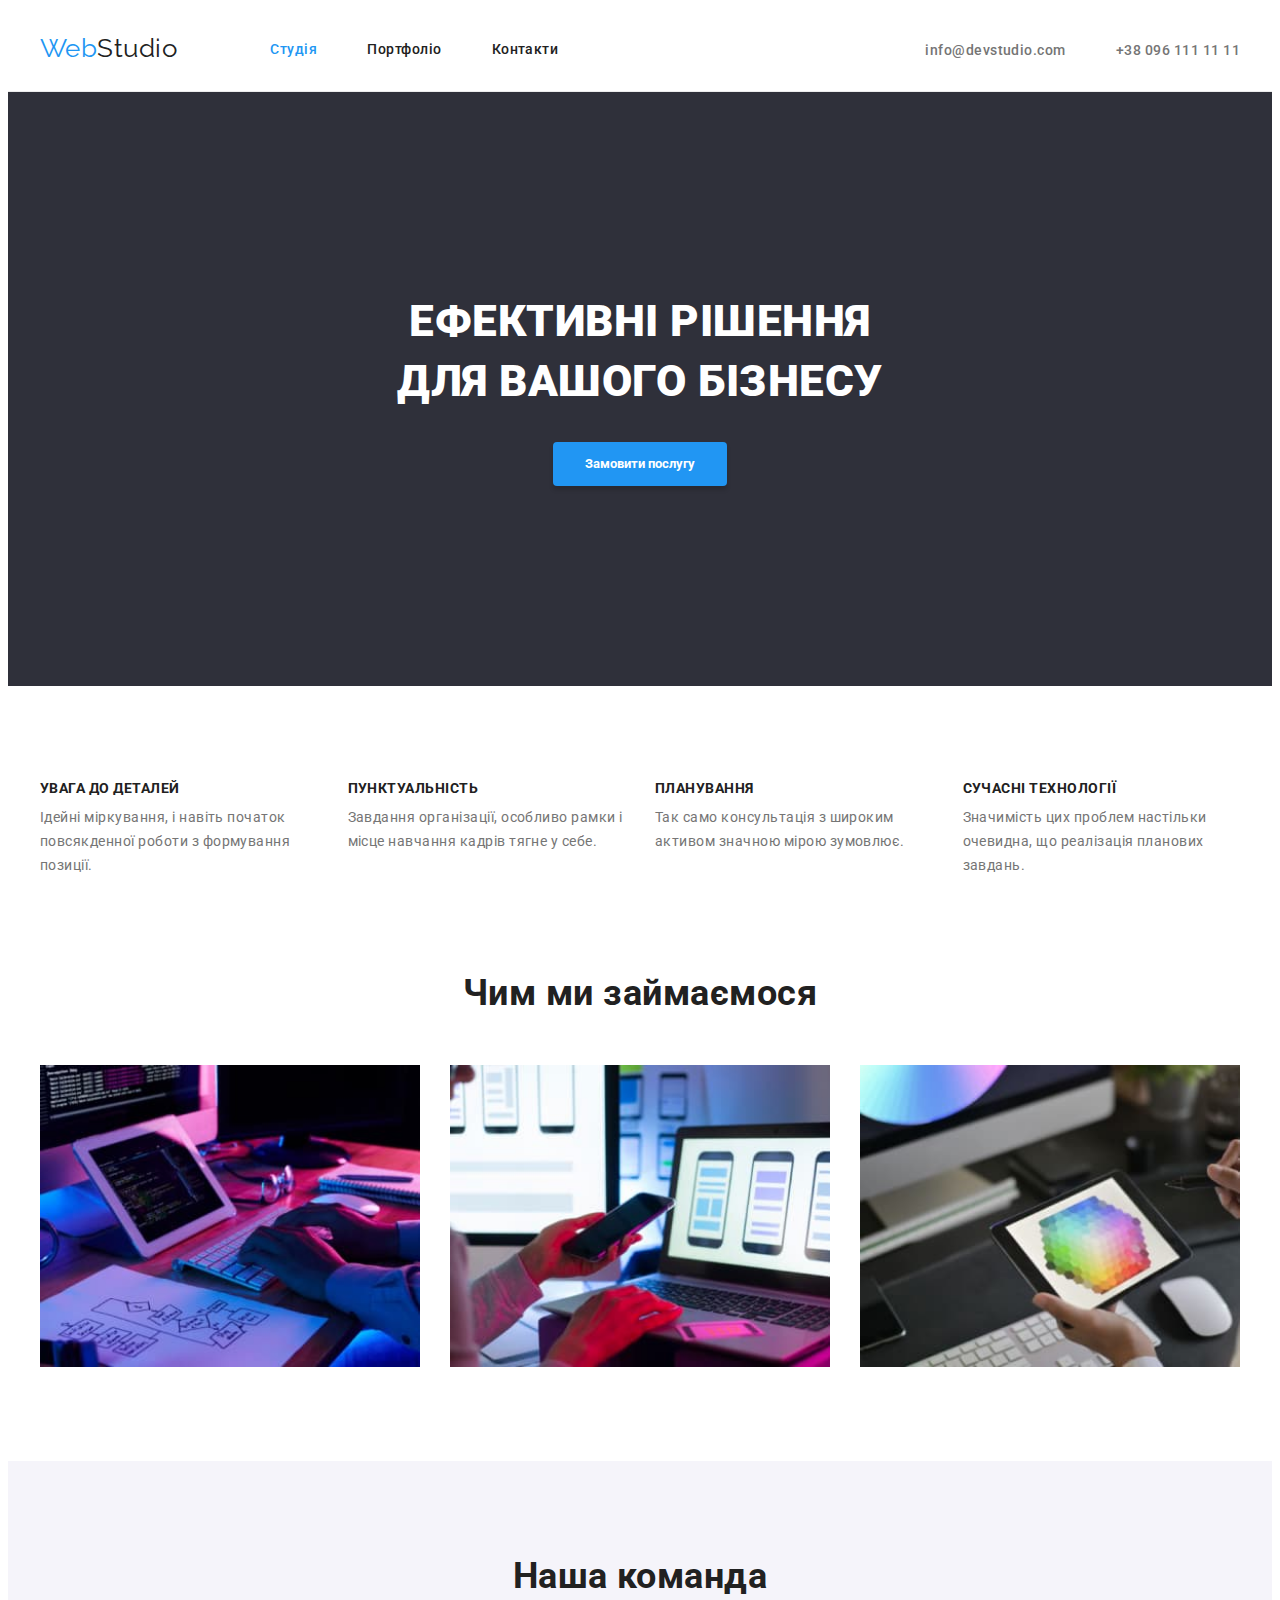
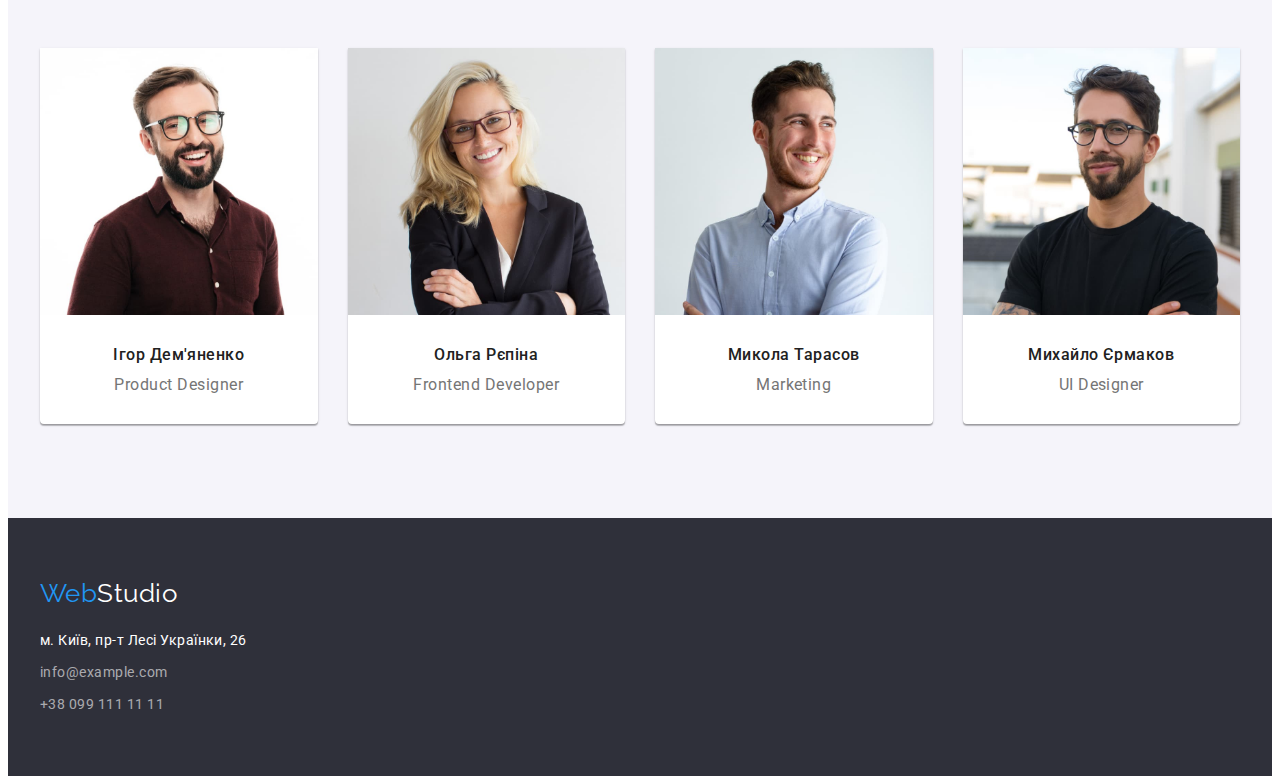
==== commit cca5856e: "Додає Flexbox" ====
--- a/index.html
+++ b/index.html
@@ -1,5 +1,5 @@
 <!DOCTYPE html>
-<html lang="ua">
+<html lang="uk">
 <head>
     <meta charset="UTF-8">
     <meta http-equiv="X-UA-Compatible" content="IE=edge">
@@ -17,12 +17,12 @@
 
     <!--Шапка сайту-->
     <header class="page-header">
-        <div class="container">
-            <nav class="nav">
+        <div class="container main-nav">
                 <a class="nav-logo" href="./index.html">
                     <span class="logo-accent">Web</span>Studio
                 </a>
-    
+
+            <nav class="nav">
                 <ul class="site-nav list">
                     <li class="list-item">
                         <a class="link current" href="./index.html">Студія</a>
@@ -64,9 +64,9 @@
         </section>
 
         <!--Наші переваги-->
-        <section class="section advantages">
+        <section class="section advantages nopadding">
             <div class="container">
-                <h2 hidden class="section-title">Наші переваги</h2>
+                <h2 class="section-title visually-hidden">Наші переваги</h2>
     
                 <ul class="advantages-list">
                     <li class="list-item">
@@ -95,7 +95,7 @@
         <section class="section whatwedo">
              <div class="container">
                 <h2 class="section-title">Чим ми займаємося</h2>
-                <ul class="list">
+                <ul class="whatwedo-list">
                     <li class="list-item"> 
                         <img class="img" src="./images/img1.jpg" alt="Руки печатают на клавиатуре" width="370" height="294">
                     </li>
@@ -114,27 +114,35 @@
         <section class="section team">
             <div class="container">
                 <h2 class="section-title">Наша команда</h2>
-                <ul class="list">
+                <ul class="team-list">
                     <li class="list-item">
                         <img class="img" src="./images/img4.jpg" alt="Мужчина в рубашке и очках" width="270" height="260">
-                        <h3 class="team-name">Ігор Дем'яненко</h3>
-                        <p class="team-position" lang="en">Product Designer</p>
+                        <div class="team-content">
+                            <h3 class="team-name">Ігор Дем'яненко</h3>
+                            <p class="team-position" lang="en">Product Designer</p>
+                        </div>
                     </li>
                     <li class="list-item">
                         <img class="img" src="./images/img5.jpg" alt="Девушка со светлыми волосами, в очках" width="270" height="260">
-                        <h3 class="team-name">Ольга Рєпіна</h3>
-                        <p class="team-position" lang="en">Frontend Developer</p>
+                        <div class="team-content">
+                            <h3 class="team-name">Ольга Рєпіна</h3>
+                            <p class="team-position" lang="en">Frontend Developer</p>
+                        </div>
                     </li>
                     <li class="list-item">
                         <img class="img" src="./images/img6.jpg" alt="Мужчина в светлой рубашке" width="270" height="260">
-                        <h3 class="team-name">Микола Тарасов</h3>
-                        <p class="team-position" lang="en">Marketing</p>
+                        <div class="team-content">
+                            <h3 class="team-name">Микола Тарасов</h3>
+                            <p class="team-position" lang="en">Marketing</p>
+                        </div>
                     </li>
                     <li class="list-item">
                         <img class="img" src="./images/img7.jpg" alt="Мужчина с бородой, в черной футболке, в очках"
                             width="270" height="260">
-                        <h3 class="team-name">Михайло Єрмаков</h3>
-                        <p class="team-position" lang="en">UI Designer</p>
+                        <div class="team-content">
+                            <h3 class="team-name">Михайло Єрмаков</h3>
+                            <p class="team-position" lang="en">UI Designer</p>
+                        </div>
                     </li>
                 </ul>
             </div>
@@ -144,9 +152,11 @@
     <!-- Підвал -->
     <footer class="page-footer">
         <div class="container">
-            <a class="footer-logo" href="./index.html">
-                <span class="logo-accent">Web</span>Studio
-            </a>
+            <div class="footer-logotype">
+                <a class="footer-logo" href="./index.html">
+                    <span class="logo-accent">Web</span>Studio
+                </a>
+            </div>
             <address class="contacts-address">
                 <ul class="list">
                     <li class="list-item">
--- a/css/styles.css
+++ b/css/styles.css
@@ -8,6 +8,8 @@
     --primary-bg-color: #ffffff;
     --secondary-bg-color: #2F303A;
     --tertiary-bg-color: #F5F4FA;
+    --boarder-color: #EEEEEE;
+    --header-border-color: #ECECEC;
 
 }
 
@@ -35,7 +37,26 @@
     padding: 0;
 }
 
+img {
+    display: block;
+    width: 100%;
+    height: auto;
+}
 /* Шапка сайту */
+
+.page-header {
+    border: 1px solid var(--header-border-color);
+    border-top: none;
+    border-left: none;
+    border-right: none;
+}
+
+.page-header .main-nav {
+    display: flex;
+    align-items: center;
+    justify-content: start;
+}
+
 
     /* Лого */
 
@@ -59,8 +80,6 @@
 }
 
 .footer-logo {
-    margin-bottom: 20px;
-
     color: var(--white-color);
     font-family: Raleway, sans-serif;
     font-size: 26px;
@@ -72,23 +91,116 @@
     /* Посилання */
 
 
-.site-nav .link.current {
+.site-nav.list .link.current {
     color: var(--accent-color);
 }
 
-.site-nav .link {
+.site-nav.list {
+    display: flex;
+    margin-left: 93px;
+}
+
+.site-nav .list-item + .list-item {
+    margin-left: 50px;
+}
+
+
+
+.site-nav.list .link {
+    display: flex;
     color: var(--title-text-color);
 
     font-weight: 500;
     font-size: 14px;
     line-height: 1.14;
     text-decoration: none;
-}
-
-.contacts .list-item {
-    margin-top: 32px;
-    margin-bottom: 32px;
-}
+
+    padding-top: 32px;    
+    padding-bottom: 32px;
+}
+
+.contacts.list {
+    display: flex;
+    padding-top: 32px;    
+    padding-bottom: 32px;
+    margin-left: auto;
+}
+
+.contacts.list .link {
+}
+
+.contacts.list .list-item + .list-item {
+    margin-left: 50px;
+}
+
+
+
+
+/* 
+.site-nav.list {
+    display: flex;
+}
+
+ВАРІАНТИ ЗАДАННЯ ВІДСТУПІВ
+1.
+.site-nav .list-item + .list-item {
+    margin-left: 50px;
+}
+
+2.
+.site-nav .list-item {
+    margin-right: 50px;
+}
+.site-nav .list-item:last-child {
+    margin-right: 0;
+}
+
+3.
+.site-nav .list-item:not(last-child) {
+    margin-right: 50px;
+
+4. КАЖДОМУ 3-МУ НЕ ДАВАТЬ MARGIN-rigdt и последним 3-м элементам не давать MARGIN-bottom:
+.projects-list .list-item {
+    width: 370px;
+    margin-right: 30px;
+    margin-bottom: 30px;
+}
+
+.projects-list .list-item:nth-child(3n) {
+    margin-right: 0px;
+}   
+
+.projects-list .list-item:nth-last-child(-n + 3) {
+    margin-bottom: 0px;
+}   
+
+    - - Альтернатива - -
+.projects-list .list-item:not(:nth-child(3n)) {
+    margin-right: 30px;
+}   
+
+.projects-list .list-item:not(:nth-last-child(-n + 3)) {
+    margin-bottom: 30px;
+}   
+
+
+5.
+CALC - 
+calc ((100% - кол-во маржинов в строке * значение маржина) / кол-во элементов в строке
+
+.projects-list .list-item {
+    width: calc((100% - 60px) / 3);
+    margin-right: 30px;
+}
+
+.projects-list .list-item:nth-child(3n) {
+    margin-right: 0;
+}
+
+
+
+*/
+
 
 .contacts .link {
     color: var(--primary-text-color);
@@ -172,10 +284,35 @@
 
 }
 
+.visually-hidden {
+    position: absolute;
+    width: 1px;
+    height: 1px;
+    margin: -1px;
+    border: 0;
+    padding: 0;
+    white-space: nowrap;
+    clip-path: inset(100%);
+    clip: rect(0 0 0 0);
+    overflow: hidden;
+  }
 
 /* Секція: Наші переваги */
 
 .advantages-section {
+}
+
+.advantages-list {
+    display: flex;    
+}
+
+
+.advantages-list .list-item {
+    width: calc((100% - 90px) / 4);
+    margin-right: 30px;
+}
+.advantages-list .list-item:nth-child(4n){
+    margin-right: 0;
 }
 
 .advantages-list .name {
@@ -197,17 +334,44 @@
 }
 
 /* Секція: Чим ми займаємося */
+.whatwedo-list{
+    display: flex;
+    justify-content: center;
+}
+
+.whatwedo-list .list-item {
+    width: calc((100% - 60px) / 3);
+    margin-right: 30px;
+}
+.whatwedo-list .list-item:nth-child(3n){
+    margin-right: 0;
+}
 
 /* Секція: Наша команда */
+
 
 .section.team {
     background-color: var(--tertiary-bg-color);
 }
 
+.team-list {
+    display: flex;
+}
+
+.team-list .list-item {
+    width: calc((100% - 90px) / 4);
+    margin-right: 30px;
+}
+.team-list .list-item:nth-child(4n){
+    margin-right: 0;
+}
+
+
 .section.team .list-item {
-    margin-top: 50px;
-    margin-bottom: 0;
     background-color: var(--white-color);
+
+    box-shadow: 0px 1px 3px rgba(0, 0, 0, 0.12), 0px 1px 1px rgba(0, 0, 0, 0.14), 0px 2px 1px rgba(0, 0, 0, 0.2);
+    border-radius: 0px 0px 4px 4px;
 }
 
 .team-name {
@@ -226,6 +390,13 @@
     text-align: center;
 }
 
+.team-content {
+    padding-top: 30px;
+    padding-bottom: 30px;
+    padding-left: auto;
+    padding-right: auto;
+}
+
 /* Підвал */
 
 
@@ -234,7 +405,15 @@
     padding: 60px 0px 60px 0px ;
 }
 
-/* Ссылки. Підвал*/
+/* Посилання. Підвал*/
+
+.footer-logotype {
+    margin-bottom: 20px;
+}
+
+.contacts-address .list-item + .list-item {
+    margin-top: 8px;
+}
 
 .contacts-address .link.map {
     color: var(--white-color);
@@ -247,14 +426,13 @@
 .contacts-address .link.map:hover,
 .contacts-address .link.map:focus {
     color: var(--accent-color);
-    font-style: normal;
     font-size: 14px;
     line-height: 1.7;
-    text-decoration: none;
 }
 
 .contacts-address .link.contact {
     color: var(--white-color-transparent);
+    font-style: normal;
     font-size: 14px;
     line-height: 1.7;
     text-decoration: none;
@@ -265,13 +443,22 @@
     color: var(--accent-color);
     font-size: 14px;
     line-height: 1.7;
-    text-decoration: none;
 }
 
 
 
 
 /* Портфоліо */
+.filters-list {
+    display: flex;
+    justify-content: center;
+    margin-bottom: 50px;
+}
+
+.filters-list .list-item + .list-item {
+    margin-left: 8px;
+    }
+
 .filters-list .button {
     display: inline-block;
     color: var(--title-text-color);
@@ -287,12 +474,8 @@
 }
 .filters-list .button:hover,
 .filters-list .button:focus {
-    display: inline-block;
     color: var(--white-color);
     background-color: var(--accent-color);
-    font-weight: 500;
-    line-height: 1.6;
-    text-align: center;
     font-family: inherit;
 
     padding: 6px 22px;
@@ -301,9 +484,37 @@
     box-shadow: 0px 3px 1px rgba(0, 0, 0, 0.1), 0px 1px 2px rgba(0, 0, 0, 0.08), 0px 2px 2px rgba(0, 0, 0, 0.12);
 }
 
+.projects-list {
+    display: flex;
+    flex-wrap: wrap;
+    margin-left: -30px;
+    margin-top: -30px;
+}
+
+.projects-list .list-item {
+    flex-basis: calc(100% / 3 - 30px);
+    margin-left: 30px;
+    margin-top: 30px;
+}
+/* 
+.projects-list .list-item {
+    width: calc((100% - 60px) / 3);
+    margin-right: 30px;
+}
+
+.projects-list .list-item:nth-child(3n) {
+    margin-right: 0;
+}
+.projects-list .list-item:not(:nth-last-child(-n + 3)) {
+    margin-bottom: 30px;
+}    */
+
+
 .projects-list .link {
     text-decoration: none;
 }
+
+
 .projects-list .name {
     color: var(--title-text-color);
     font-weight: 700;
@@ -313,17 +524,33 @@
 }
 
 .projects-list .text {
+    margin-top: 4px;
+    margin-bottom: 0;
     color: var(--primary-text-color);
     line-height: 1.9;
 }
+
+.projects-contant {
+    padding-top: 20px;
+    padding-bottom: 20px;
+    padding-left: 24px;
+    padding-right: 24px;
+
+    border: 1px solid var(--boarder-color);
+    border-top: 0;
+}
+
 
 
 .container {
     width: 1200px;
     padding-left: 15px;
     padding-right: 15px;
-    margin: 0 auto;
-}
+    margin-right: auto;
+    margin-left: auto;
+}
+
+
 
 .section {
     padding-top: 94px;
@@ -337,3 +564,8 @@
 .section-title {
     padding-bottom: 50px;
 }
+
+
+.img {
+    display: block;
+}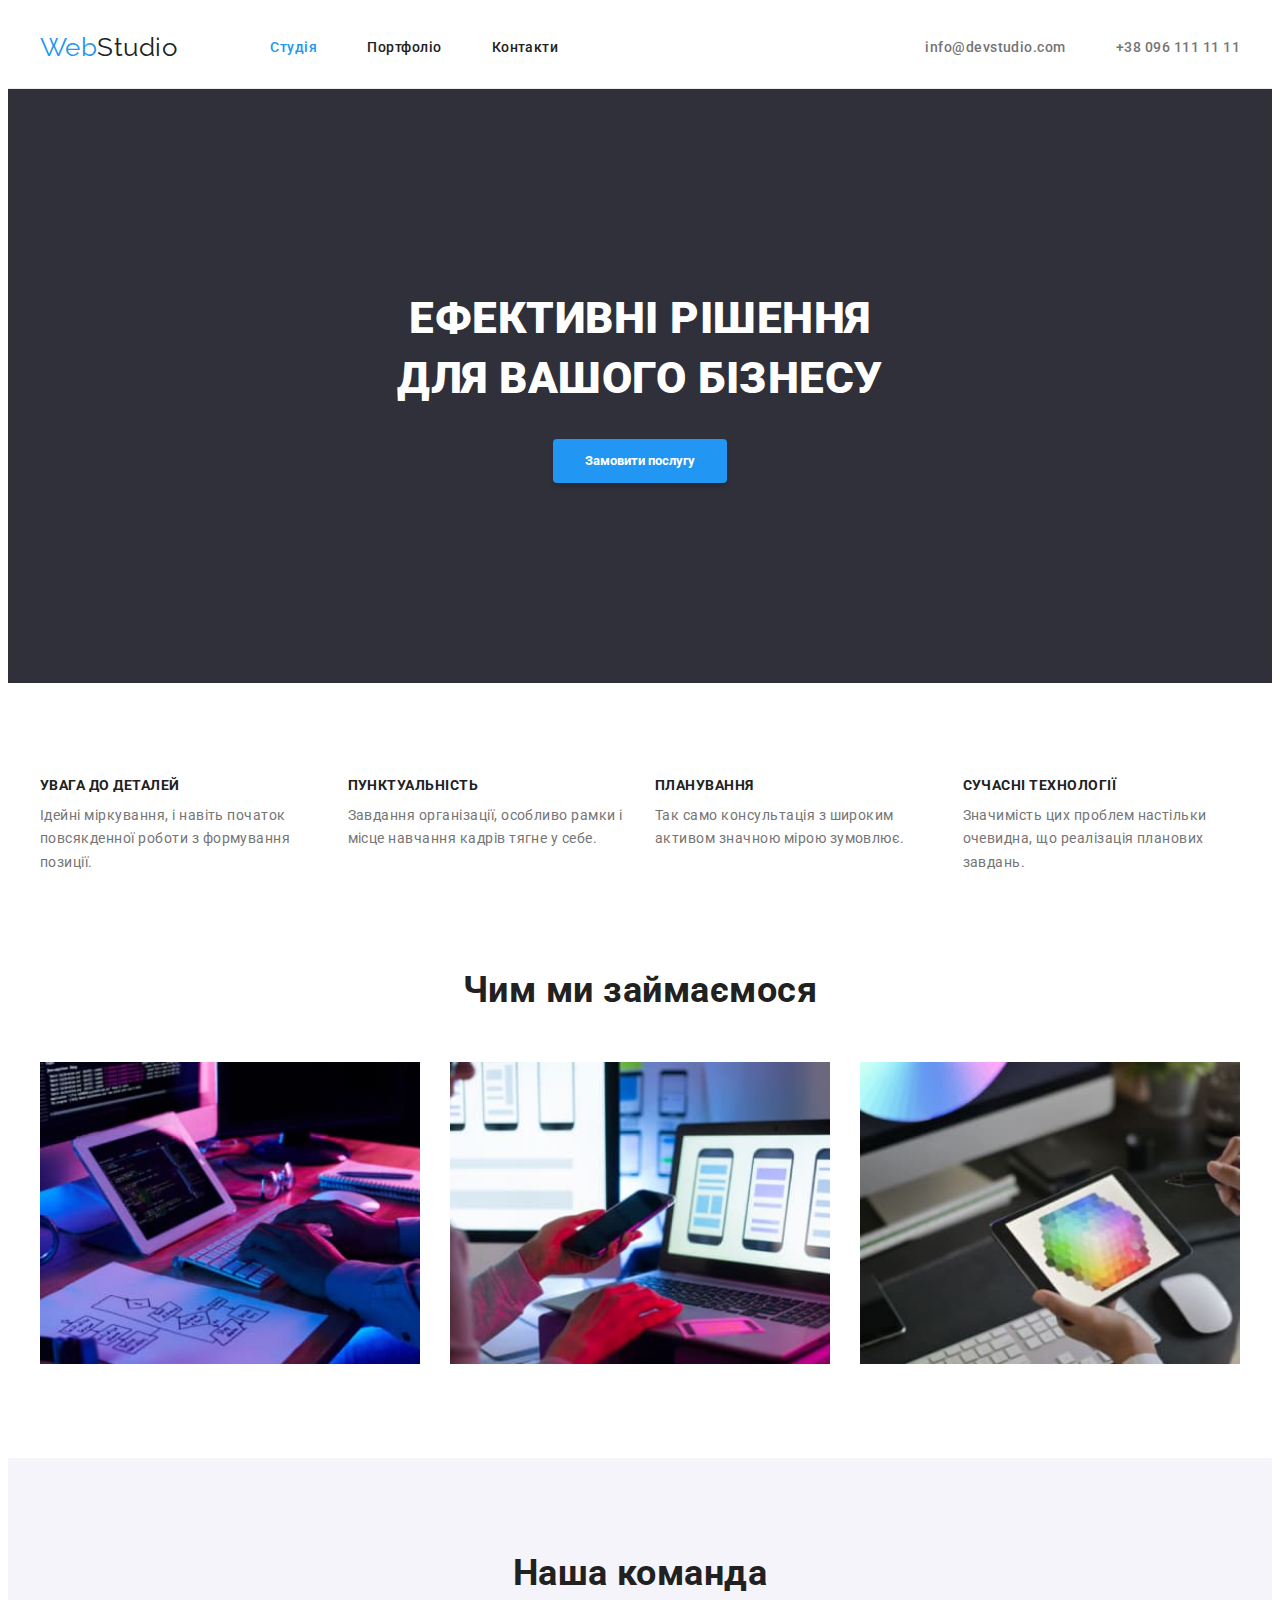
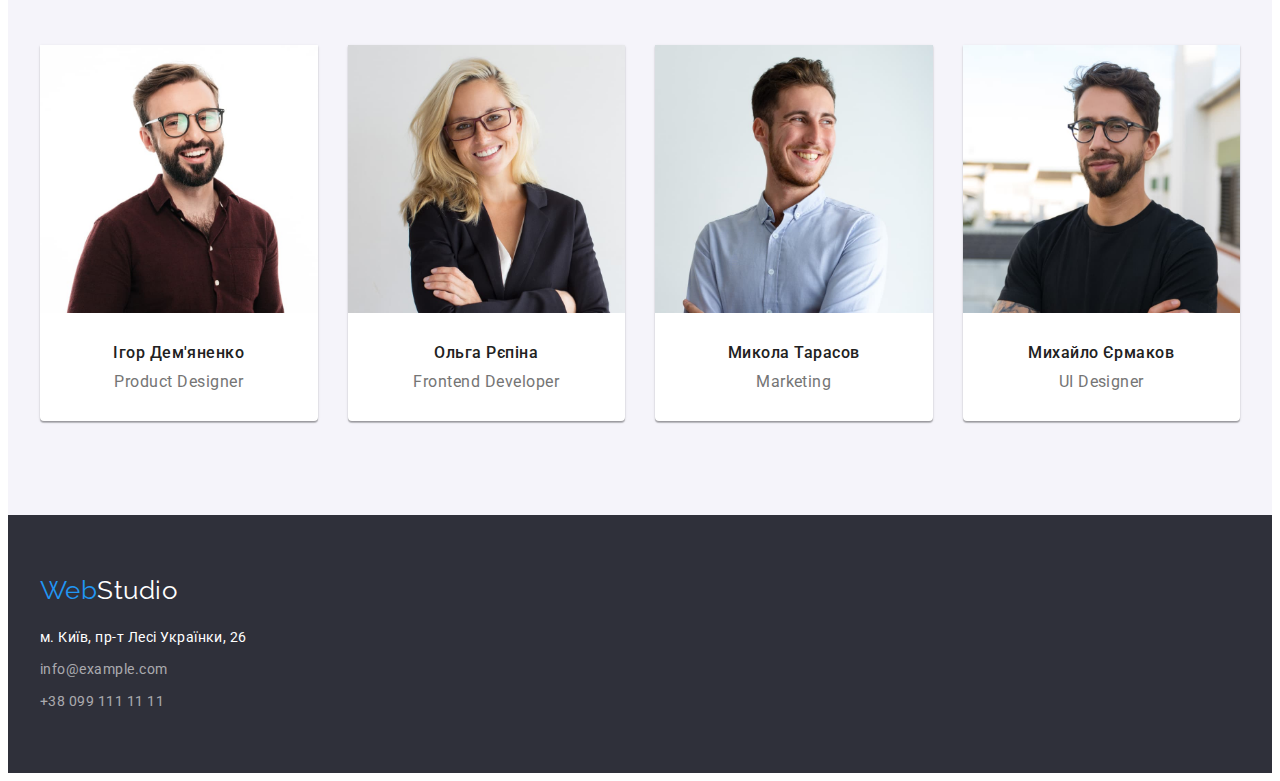
==== commit 9fffa206: "Вносить правки" ====
--- a/index.html
+++ b/index.html
@@ -152,11 +152,9 @@
     <!-- Підвал -->
     <footer class="page-footer">
         <div class="container">
-            <div class="footer-logotype">
-                <a class="footer-logo" href="./index.html">
-                    <span class="logo-accent">Web</span>Studio
-                </a>
-            </div>
+            <a class="footer-logo" href="./index.html">
+                <span class="logo-accent">Web</span>Studio
+            </a>
             <address class="contacts-address">
                 <ul class="list">
                     <li class="list-item">
--- a/css/styles.css
+++ b/css/styles.css
@@ -45,10 +45,7 @@
 /* Шапка сайту */
 
 .page-header {
-    border: 1px solid var(--header-border-color);
-    border-top: none;
-    border-left: none;
-    border-right: none;
+    border-bottom: 1px solid var(--header-border-color);
 }
 
 .page-header .main-nav {
@@ -69,8 +66,8 @@
 }
 
 .nav-logo {
-    margin-top: 24px;
-    margin-bottom: 25px;
+    padding-top: 24px;
+    padding-bottom: 25px;
 
     color: var(--title-text-color);
     font-family: Raleway, sans-serif;
@@ -80,6 +77,9 @@
 }
 
 .footer-logo {
+    display: block;
+    margin-bottom: 20px;
+
     color: var(--white-color);
     font-family: Raleway, sans-serif;
     font-size: 26px;
@@ -90,6 +90,9 @@
 
     /* Посилання */
 
+.nav {
+    margin-left: 93px;
+}
 
 .site-nav.list .link.current {
     color: var(--accent-color);
@@ -97,7 +100,6 @@
 
 .site-nav.list {
     display: flex;
-    margin-left: 93px;
 }
 
 .site-nav .list-item + .list-item {
@@ -107,7 +109,7 @@
 
 
 .site-nav.list .link {
-    display: flex;
+    display: block;
     color: var(--title-text-color);
 
     font-weight: 500;
@@ -115,18 +117,21 @@
     line-height: 1.14;
     text-decoration: none;
 
-    padding-top: 32px;    
+    padding-top: 32px;
     padding-bottom: 32px;
+
 }
 
 .contacts.list {
     display: flex;
-    padding-top: 32px;    
+    margin-left: auto;
+}
+
+.contacts.list .link {
+    display: block;
+    padding-top: 32px;
     padding-bottom: 32px;
-    margin-left: auto;
-}
-
-.contacts.list .link {
+
 }
 
 .contacts.list .list-item + .list-item {
@@ -334,6 +339,11 @@
 }
 
 /* Секція: Чим ми займаємося */
+
+.section-title {
+    margin-bottom: 50px;
+}
+
 .whatwedo-list{
     display: flex;
     justify-content: center;
@@ -407,8 +417,8 @@
 
 /* Посилання. Підвал*/
 
-.footer-logotype {
-    margin-bottom: 20px;
+address {
+    font-style: normal;   
 }
 
 .contacts-address .list-item + .list-item {
@@ -417,7 +427,6 @@
 
 .contacts-address .link.map {
     color: var(--white-color);
-    font-style: normal;
     font-size: 14px;
     line-height: 1.7;
     text-decoration: none;
@@ -432,7 +441,6 @@
 
 .contacts-address .link.contact {
     color: var(--white-color-transparent);
-    font-style: normal;
     font-size: 14px;
     line-height: 1.7;
     text-decoration: none;
@@ -561,9 +569,6 @@
     padding-bottom: 0;
 }
 
-.section-title {
-    padding-bottom: 50px;
-}
 
 
 .img {
